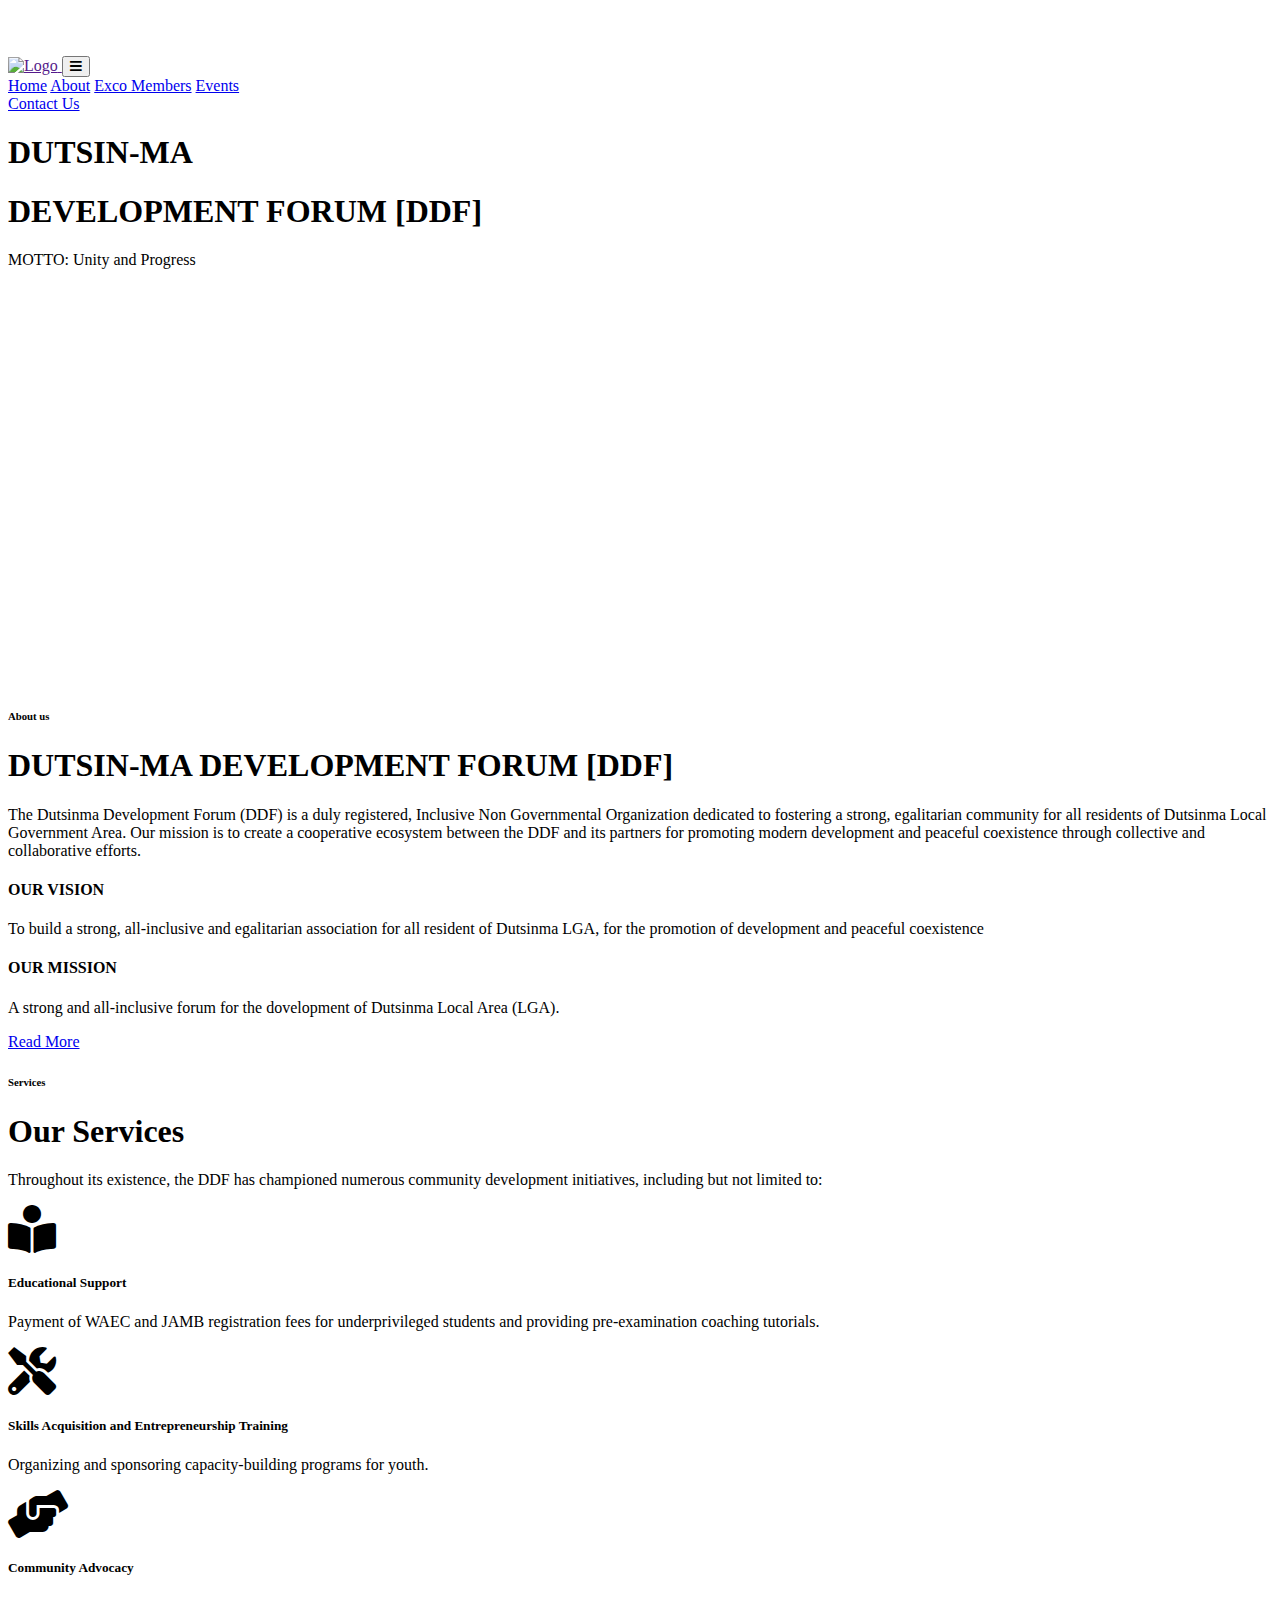
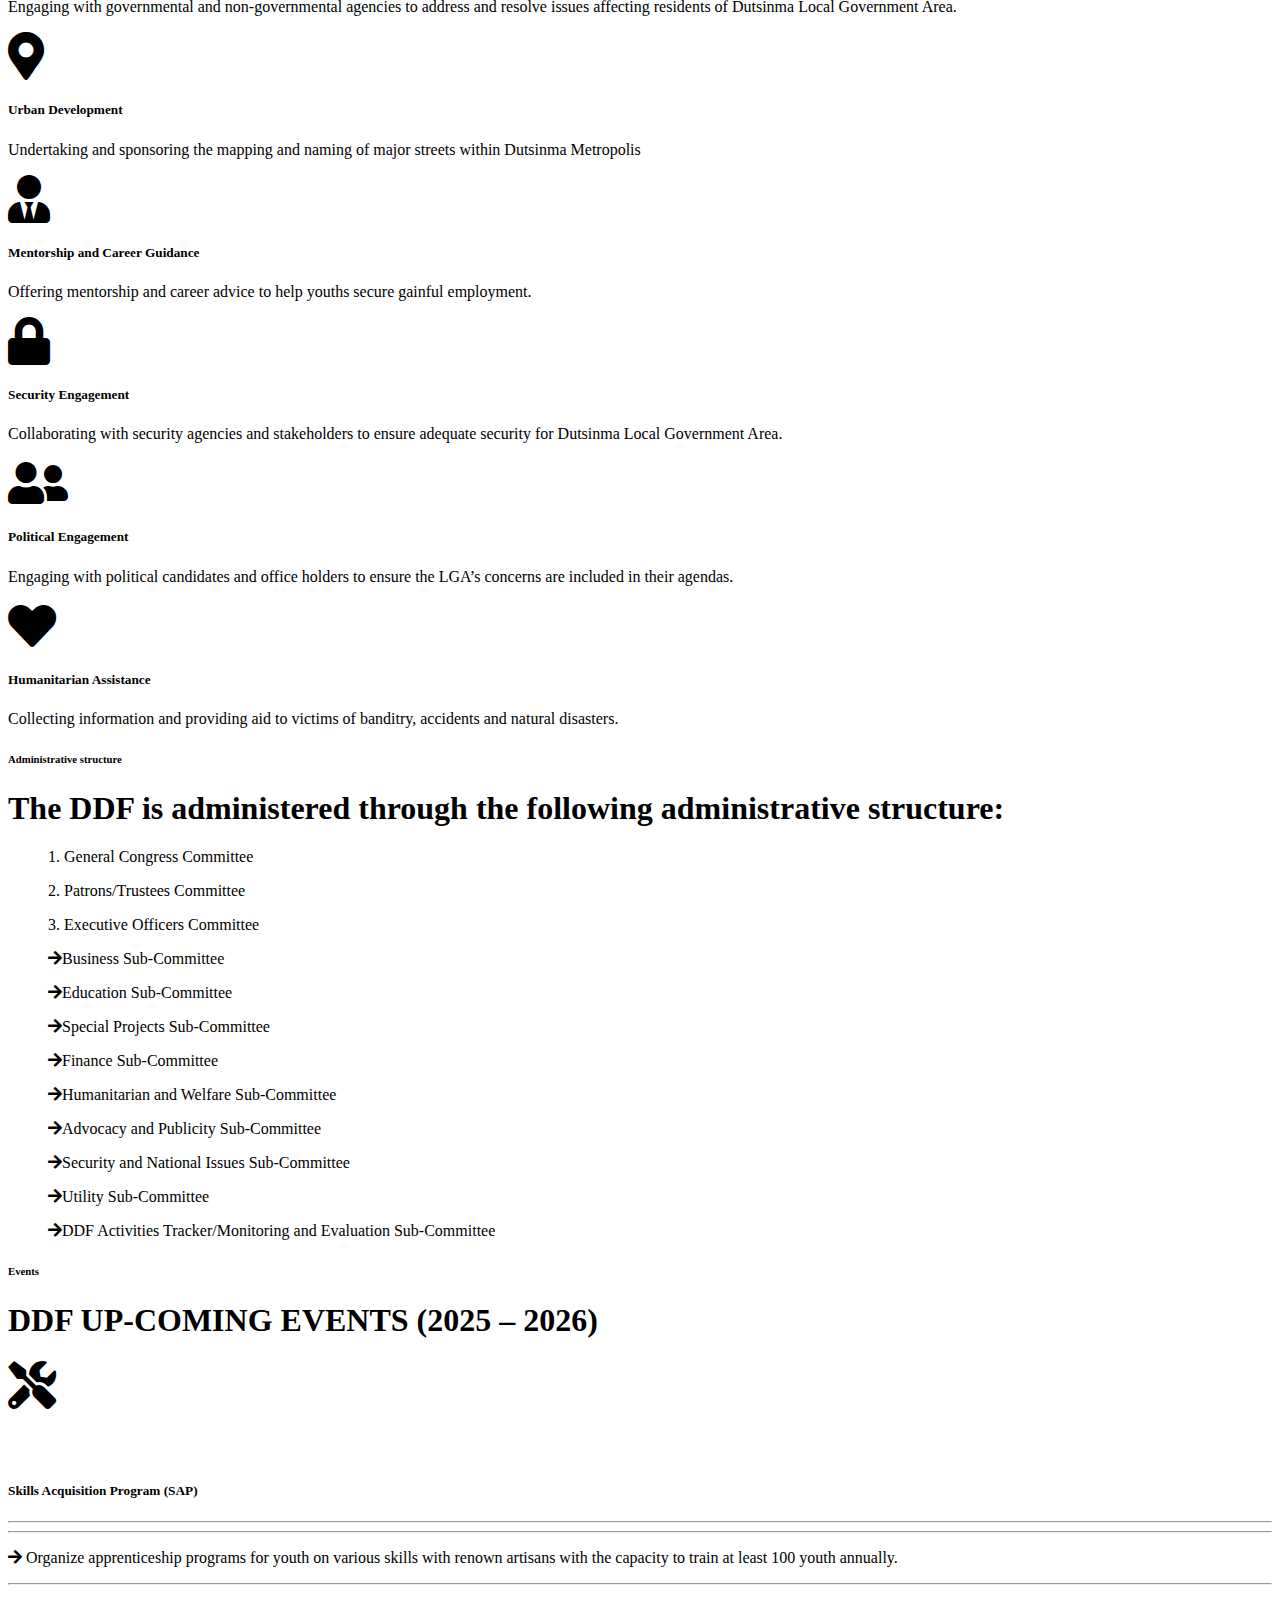
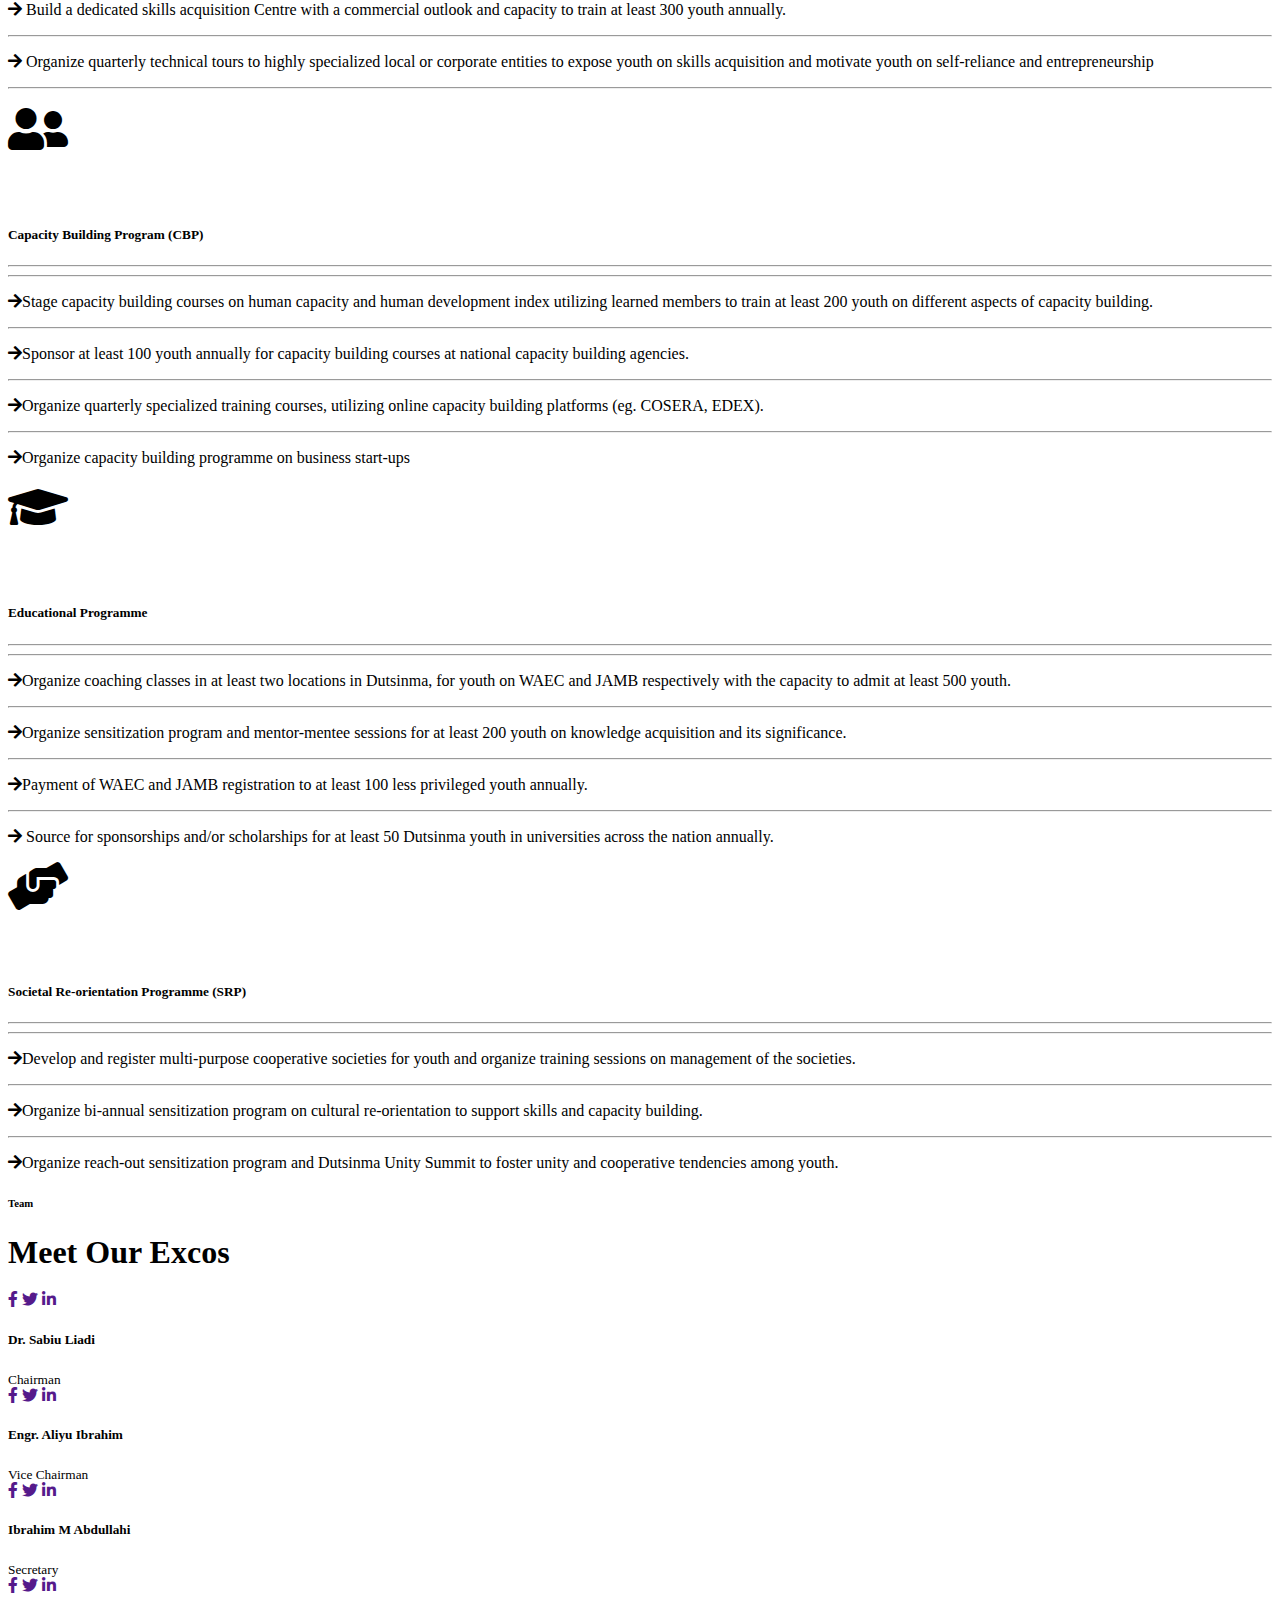
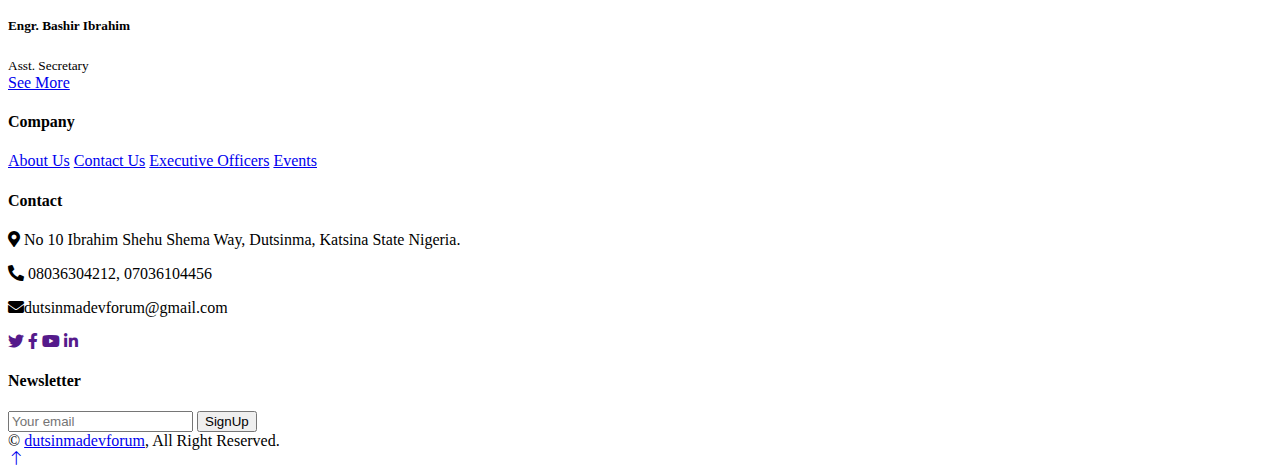
==== index.html @ dba69de9 "Add files via upload" ====
<!DOCTYPE html>
<html lang="en">

<head>
    <meta charset="utf-8">
    <title>DDF</title>
    <meta content="width=device-width, initial-scale=1.0" name="viewport">
    <meta content="" name="keywords">
    <meta content="" name="description">

    <!-- Favicon -->
    <link href="img/favicon.ico" rel="icon">

    <!-- Google Web Fonts -->
    <link rel="preconnect" href="https://fonts.googleapis.com">
    <link rel="preconnect" href="https://fonts.gstatic.com" crossorigin>
    <link href="https://fonts.googleapis.com/css2?family=Heebo:wght@400;500;600&family=Nunito:wght@600;700;800&display=swap" rel="stylesheet">

    <!-- Icon Font Stylesheet -->
    <link href="https://cdnjs.cloudflare.com/ajax/libs/font-awesome/5.10.0/css/all.min.css" rel="stylesheet">
    <link href="https://cdn.jsdelivr.net/npm/bootstrap-icons@1.4.1/font/bootstrap-icons.css" rel="stylesheet">

    <!-- Libraries Stylesheet -->
    <link href="lib/animate/animate.min.css" rel="stylesheet">
    <link href="lib/owlcarousel/assets/owl.carousel.min.css" rel="stylesheet">
    <link href="lib/tempusdominus/css/tempusdominus-bootstrap-4.min.css" rel="stylesheet" />

    <!-- Customized Bootstrap Stylesheet -->
    <link href="css/bootstrap.min.css" rel="stylesheet">

    <!-- Template Stylesheet -->
    <link href="css/style.css" rel="stylesheet">
</head>

<body>
    <!-- Spinner Start -->
    <div id="spinner" class="show bg-white position-fixed translate-middle w-100 vh-100 top-50 start-50 d-flex align-items-center justify-content-center">
        <div class="spinner-border text-primary" style="width: 3rem; height: 3rem;" role="status">
            <span class="sr-only">Loading...</span>
        </div>
    </div>
    <!-- Spinner End -->


    <!-- Navbar & Hero Start -->
    <div class="container-fluid position-relative p-0">
        <nav class="navbar navbar-expand-lg navbar-light px-4 px-lg-5 py-3 py-lg-0">
            <a href="" class="navbar-brand p-0">
                <!-- <h1 class="text-primary m-0"><i class="fa fa-map-marker-alt me-3"></i>Tourist</h1> -->
                <img src="img/ddf-logo-4--.jpg" alt="Logo"> 
            </a>
            <button class="navbar-toggler" type="button" data-bs-toggle="collapse" data-bs-target="#navbarCollapse">
                <span class="fa fa-bars"></span>
            </button>
            <div class="collapse navbar-collapse" id="navbarCollapse">
                <div class="navbar-nav ms-auto py-0">
                    <a href="index.html" class="nav-item nav-link active">Home</a>
                    <a href="about.html" class="nav-item nav-link">About</a>
                    <a href="exco.html" class="nav-item nav-link">Exco Members</a>
                    <a href="events.html" class="nav-item nav-link">Events</a>
                    <div class="nav-item dropdown">
                    </div>
                    <a href="contact.html" class="nav-item nav-link">Contact Us</a>
                </div>
                <!-- <a href="" class="btn btn-primary rounded-pill py-2 px-4">Register</a> -->
            </div>
        </nav>

        <div class="container-fluid bg-primary py-5 mb-5 hero-header">
            <div class="container py-5">
                <div class="row justify-content-center py-5">
                    <div class="pt-lg-5 mt-lg-5 text-center">
                        <h1 class="display-3 text-white mb-3 animated slideInDown"><span class="text-dtm"> DUTSIN-MA</span></h1>
                        <h1 class="display-3 text-white mb-3 animated slideInDown">DEVELOPMENT FORUM [DDF]</h1>
                        <p class="fs-4 text-white mb-4 animated slideInDown">MOTTO: Unity and Progress</p>
                        <div class="position-relative w-75 mx-auto animated slideInDown">
                            <!-- <button type="button" class="btn btn-primary rounded-pill py-2 px-4 position-absolute top-0 end-0 me-2" style="margin-top: 7px;">Search</button> -->
                        </div>
                    </div>
                </div>
            </div>
        </div>
    </div>
    <!-- Navbar & Hero End -->


    <!-- About Start -->
    <div class="container-xxl py-5">
        <div class="container">
            <div class="row g-5">
                <div class="col-lg-6 wow fadeInUp" data-wow-delay="0.1s" style="min-height: 400px;">
                    <div class="position-relative h-100">
                        <img class="img-fluid position-absolute w-100 h-100" src="img/bg-3.png" alt="" style="object-fit: cover;">
                    </div>
                </div>
                <div class="col-lg-6 wow fadeInUp" data-wow-delay="0.3s">
                    <h6 class="section-title bg-white text-start text-primary pe-3">About us</h6>
                    <h1 class="mb-4">DUTSIN-MA DEVELOPMENT FORUM<span class="text-primary"> [DDF]</span></h1>
                    <p class="mb-4">The Dutsinma Development Forum (DDF) is a duly registered, Inclusive Non
                        Governmental Organization dedicated to fostering a strong, egalitarian community for all 
                        residents of Dutsinma Local Government Area. Our mission is to create a cooperative 
                        ecosystem between the DDF and its partners for promoting modern development and 
                        peaceful coexistence through collective and collaborative efforts.</p>
                    <!-- <p class="mb-4">Tempor erat elitr rebum at clita. Diam dolor diam ipsum sit. Aliqu diam amet diam et eos. Clita erat ipsum et lorem et sit, sed stet lorem sit clita duo justo magna dolore erat amet</p> -->
                    <h4><span class="text-primary"> OUR VISION</span></h4>
                    <p class="mb-4">To build a strong, all-inclusive and egalitarian association for all resident of Dutsinma LGA, for the promotion of development and peaceful coexistence</p>
                    <h4><span class="text-primary"> OUR MISSION</span></h4>
                    <p class="mb-4">A strong and all-inclusive forum for the dovelopment of Dutsinma Local Area (LGA).</p>
                    <a class="btn btn-primary py-3 px-5 mt-2" href="about.html">Read More</a>
                </div>
            </div>
        </div>
    </div>
    <!-- About End -->


    <!-- Service Start -->
<div class="container-xxl py-5">
    <div class="container">
        <div class="text-center wow fadeInUp" data-wow-delay="0.1s">
            <h6 class="section-title bg-white text-center text-primary px-3">Services</h6>
            <h1 class="mb-5">Our Services</h1>
            <p class="mb-7">Throughout its existence, the DDF has championed numerous community development 
                initiatives, including but not limited to:</p>
        </div>
        <div class="row g-4">
            <div class="col-lg-3 col-sm-6 wow fadeInUp" data-wow-delay="0.1s">
                <div class="service-item rounded pt-3">
                    <div class="p-4">
                        <i class="fa fa-3x fa-book-reader text-primary mb-4"></i>
                        <h5> Educational Support</h5>
                        <p>Payment of WAEC and JAMB registration fees for 
                            underprivileged students and providing pre-examination coaching tutorials.</p>
                    </div>
                </div>
            </div>
            <div class="col-lg-3 col-sm-6 wow fadeInUp" data-wow-delay="0.3s">
                <div class="service-item rounded pt-3">
                    <div class="p-4">
                        <i class="fa fa-3x fa fa-tools text-primary mb-4"></i>
                        <h5>Skills Acquisition and Entrepreneurship Training</h5>
                        <p>Organizing and sponsoring 
                            capacity-building programs for youth. </p>
                    </div>
                </div>
            </div>
            <div class="col-lg-3 col-sm-6 wow fadeInUp" data-wow-delay="0.5s">
                <div class="service-item rounded pt-3">
                    <div class="p-4">
                        <i class="fa fa-3x fa fa-hands-helping text-primary mb-4"></i>
                        <h5>Community Advocacy</h5>
                        <p>Engaging with governmental and non-governmental agencies 
                            to address and resolve issues affecting residents of Dutsinma Local Government 
                            Area. </p>
                    </div>
                </div>
            </div>
            <div class="col-lg-3 col-sm-6 wow fadeInUp" data-wow-delay="0.7s">
                <div class="service-item rounded pt-3">
                    <div class="p-4">
                        <i class="fa fa-3x fa fa-map-marker-alt text-primary mb-4"></i>
                        <h5>Urban Development</h5>
                        <p> Undertaking and sponsoring the mapping and naming of major 
                            streets within Dutsinma Metropolis </p>
                    </div>
                </div>
            </div>
            <div class="col-lg-3 col-sm-6 wow fadeInUp" data-wow-delay="0.1s">
                <div class="service-item rounded pt-3">
                    <div class="p-4">
                        <i class="fa fa-3x fa fa-user-tie text-primary mb-4"></i>
                        <h5>Mentorship and Career Guidance</h5>
                        <p> Offering mentorship and career advice to help 
                            youths secure gainful employment. </p>
                    </div>
                </div>
            </div>
            <div class="col-lg-3 col-sm-6 wow fadeInUp" data-wow-delay="0.3s">
                <div class="service-item rounded pt-3">
                    <div class="p-4">
                        <i class="fa fa-3x ffa fa-lock text-primary mb-4"></i>
                        <h5>Security Engagement</h5>
                        <p> Collaborating with security agencies and stakeholders to 
                            ensure adequate security for Dutsinma Local Government Area.</p>
                    </div>
                </div>
            </div>
            <div class="col-lg-3 col-sm-6 wow fadeInUp" data-wow-delay="0.5s">
                <div class="service-item rounded pt-3">
                    <div class="p-4">
                        <i class="fa fa-3x fa fa-user-friends text-primary mb-4"></i>
                        <h5>Political Engagement</h5>
                        <p>Engaging with political candidates and office holders to 
                            ensure the LGA’s concerns are included in their agendas.</p>
                    </div>
                </div>
            </div>
            <div class="col-lg-3 col-sm-6 wow fadeInUp" data-wow-delay="0.7s">
                <div class="service-item rounded pt-3">
                    <div class="p-4">
                        <i class="fa fa-3x fa fa-heart text-primary mb-4"></i>
                        <h5>Humanitarian Assistance</h5>
                        <p> Collecting information and providing aid to victims of 
                            banditry, accidents and natural disasters.</p>
                    </div>
                </div>
            </div>
        </div>
    </div>
</div>
<!-- Service End -->

 <!-- administrative structure -->
 <div class="container-xxl py-5 wow fadeInUp" data-wow-delay="0.1s">
    <div class="container">
        <div class="booking p-5">
            <div class="row g-5 align-items-center">
                <div class="col- text-white">
                    <h6 class="text-white text-uppercase">Administrative structure</h6>
                    <h1 class="text-white mb-4">The DDF is administered through the following administrative structure: </h1>
                    <div class="row gy-2 gx-4 mb-4">
                    <ol>
                    <div class="col-sm-6">
                        <p class="mb-0">1. General Congress Committee </p>
                    </div>
                    <div class="col-sm-6">
                        <p class="mb-0">2. Patrons/Trustees Committee </p>
                    </div>
                    <div class="feature">
                        <p class="main-heading mb-0">
                            3. Executive Officers Committee
                        </p>
                        <div class="subheadings">
                            <p class="mb-0"><i class="fa fa-arrow-right text-primary me-2"></i>Business Sub-Committee</p>
                            <p class="mb-0"><i class="fa fa-arrow-right text-primary me-2"></i>Education Sub-Committee</p>
                            <p class="mb-0"><i class="fa fa-arrow-right text-primary me-2"></i>Special Projects Sub-Committee</p>
                            <p class="mb-0"><i class="fa fa-arrow-right text-primary me-2"></i>Finance Sub-Committee</p>
                            <p class="mb-0"><i class="fa fa-arrow-right text-primary me-2"></i>Humanitarian and Welfare Sub-Committee</p>
                            <p class="mb-0"><i class="fa fa-arrow-right text-primary me-2"></i>Advocacy and Publicity Sub-Committee</p>
                            <p class="mb-0"><i class="fa fa-arrow-right text-primary me-2"></i>Security and National Issues Sub-Committee </p>
                            <p class="mb-0"><i class="fa fa-arrow-right text-primary me-2"></i>Utility Sub-Committee</p>
                            <p class="mb-0"><i class="fa fa-arrow-right text-primary me-2"></i>DDF Activities Tracker/Monitoring and Evaluation Sub-Committee </p>
                        </div>
                    </div>
                </div>
                </div> 
                </div>
                </ol>
            </div>
        </div>
    </div>
</div> 
<!--  administrative structure -->
 
<!-- Process Start -->
<div class="container-xxl py-5">
    <div class="container">
        <div class="text-center pb-4 wow fadeInUp" data-wow-delay="0.1s">
            <h6 class="section-title bg-white text-center text-primary px-3">Events</h6>
            <h1 class="mb-5">DDF UP-COMING EVENTS (2025 – 2026)</h1>
        </div>
        <div class="row gy-5 gx-4 justify-content-center">
            <div class="col-lg-4 col-sm-6 text-center pt-4 wow fadeInUp" data-wow-delay="0.1s">
                <div class="position-relative border border-primary pt-5 pb-4 px-4">
                    <div class="d-inline-flex align-items-center justify-content-center bg-primary rounded-circle position-absolute top-0 start-50 translate-middle shadow" style="width: 100px; height: 100px;">
                        <i class="fa fa-tools fa-3x text-white"></i>
                    </div>
                    <h5 class="mt-4">Skills Acquisition Program (SAP)</h5>
                    <hr class="w-25 mx-auto bg-primary mb-1">
                    <hr class="w-50 mx-auto bg-primary mt-0">
                    <p class="mb-0" justify-content-center ><i class="fa fa-arrow-right text-primary me-2"></i> Organize apprenticeship programs for youth on various skills with renown artisans 
                        with the capacity to train at least 100 youth annually. </p>
                        <hr class="w-50 mx-auto bg-primary mt-0">
                    <p class="mb-0"><i class="fa fa-arrow-right text-primary me-2"></i> Build a dedicated skills acquisition Centre with a commercial outlook and capacity 
                        to train at least 300 youth annually. </p>
                        <hr class="w-50 mx-auto bg-primary mt-0">
                    <p class="mb-0"><i class="fa fa-arrow-right text-primary me-2"></i> Organize quarterly technical tours to highly specialized local or corporate entities 
                        to expose youth on skills acquisition and motivate youth on self-reliance and 
                        entrepreneurship </p>
                        <hr class="w-50 mx-auto bg-primary mt-0">
                    <p class="mb-0"><i class="text-primary me-2"></i></p>
                </div>
            </div>
            <div class="col-lg-4 col-sm-6 text-center pt-4 wow fadeInUp" data-wow-delay="0.1s">
                <div class="position-relative border border-primary pt-5 pb-4 px-4">
                    <div class="d-inline-flex align-items-center justify-content-center bg-primary rounded-circle position-absolute top-0 start-50 translate-middle shadow" style="width: 100px; height: 100px;">
                        <i class="fa fa-user-friends fa-3x text-white"></i>
                    </div>
                    <h5 class="mt-4">Capacity Building Program (CBP)</h5>
                    <hr class="w-25 mx-auto bg-primary mb-1">
                    <hr class="w-50 mx-auto bg-primary mt-0">
                    <p class="mb-0" justify-content-center ><i class="fa fa-arrow-right text-primary me-2"></i>Stage capacity building courses on human capacity and human development index 
                        utilizing learned members to train at least 200 youth on different aspects of 
                        capacity building. </p>
                        <hr class="w-50 mx-auto bg-primary mt-0">
                    <p class="mb-0"><i class="fa fa-arrow-right text-primary me-2"></i>Sponsor at least 100 youth annually for capacity building courses at national 
                        capacity building agencies.</p>
                        <hr class="w-50 mx-auto bg-primary mt-0">
                    <p class="mb-0"><i class="fa fa-arrow-right text-primary me-2"></i>Organize quarterly specialized training courses, utilizing online capacity building 
                        platforms (eg. COSERA, EDEX).</p>
                        <hr class="w-50 mx-auto bg-primary mt-0">
                    <p class="mb-0"><i class="fa fa-arrow-right text-primary me-2"></i>Organize capacity building programme on business start-ups  </p>
                </div>
            </div>
            <div class="col-lg-4 col-sm-6 text-center pt-4 wow fadeInUp" data-wow-delay="0.3s">
                <div class="position-relative border border-primary pt-5 pb-4 px-4">
                    <div class="d-inline-flex align-items-center justify-content-center bg-primary rounded-circle position-absolute top-0 start-50 translate-middle shadow" style="width: 100px; height: 100px;">
                        <i class="fa fa-graduation-cap fa-3x text-white"></i>
                    </div>
                    <h5 class="mt-4">Educational Programme</h5>
                    <hr class="w-25 mx-auto bg-primary mb-1">
                    <hr class="w-50 mx-auto bg-primary mt-0">
                    <p class="mb-0" justify-content-center ><i class="fa fa-arrow-right text-primary me-2"></i>Organize coaching classes in at least two locations in Dutsinma, for youth on WAEC 
                        and JAMB respectively with the capacity to admit at least 500 youth. </p>
                        <hr class="w-50 mx-auto bg-primary mt-0">
                    <p class="mb-0"><i class="fa fa-arrow-right text-primary me-2"></i>Organize sensitization program and mentor-mentee sessions for at least 200 youth 
                        on knowledge acquisition and its significance.</p>
                        <hr class="w-50 mx-auto bg-primary mt-0">
                    <p class="mb-0"><i class="fa fa-arrow-right text-primary me-2"></i>Payment of WAEC and JAMB registration to at least 100 less privileged youth 
                        annually.</p>
                        <hr class="w-50 mx-auto bg-primary mt-0">
                    <p class="mb-0"><i class="fa fa-arrow-right text-primary me-2"></i> Source for sponsorships and/or scholarships for at least 50 Dutsinma youth in 
                        universities across the nation annually. </p>
                </div>
            </div>
            <div class="col-lg-4 col-sm-6 text-center pt-4 wow fadeInUp" data-wow-delay="0.5s">
                <div class="position-relative border border-primary pt-5 pb-4 px-4">
                    <div class="d-inline-flex align-items-center justify-content-center bg-primary rounded-circle position-absolute top-0 start-50 translate-middle shadow" style="width: 100px; height: 100px;">
                        <i class="fa fa-hands-helping fa-3x text-white"></i>
                    </div>
                    <h5 class="mt-4">Societal Re-orientation Programme (SRP)</h5>
                    <hr class="w-25 mx-auto bg-primary mb-1">
                    <hr class="w-50 mx-auto bg-primary mt-0">
                    <p class="mb-0" justify-content-center ><i class="fa fa-arrow-right text-primary me-2"></i>Develop and register multi-purpose cooperative societies for youth and organize 
                        training sessions on management of the societies. </p>
                        <hr class="w-50 mx-auto bg-primary mt-0">
                    <p class="mb-0"><i class="fa fa-arrow-right text-primary me-2"></i>Organize bi-annual sensitization program on cultural re-orientation to support 
                        skills and capacity building.</p>
                        <hr class="w-50 mx-auto bg-primary mt-0">
                    <p class="mb-0"><i class="fa fa-arrow-right text-primary me-2"></i>Organize reach-out sensitization program and Dutsinma Unity Summit to foster 
                        unity and cooperative tendencies among youth.  </p>
                </div>
            </div>
        </div>
    </div>
</div>
<!-- Process Start -->
    

    <!-- Team Start -->
    <div class="container-xxl py-5">
        <div class="container">
            <div class="text-center wow fadeInUp" data-wow-delay="0.1s">
                <h6 class="section-title bg-white text-center text-primary px-3">Team</h6>
                <h1 class="mb-5">Meet Our Excos</h1>
            </div>
            <div class="row g-4">
                <div class="col-lg-3 col-md-6 wow fadeInUp" data-wow-delay="0.1s">
                    <div class="team-item">
                        <div class="overflow-hidden">
                            <img class="img-fluid" src="img/chairman (1).png" alt="">
                        </div>
                        <div class="position-relative d-flex justify-content-center" style="margin-top: -19px;">
                            <a class="btn btn-square mx-1" href=""><i class="fab fa-facebook-f"></i></a>
                            <a class="btn btn-square mx-1" href=""><i class="fab fa-twitter"></i></a>
                            <a class="btn btn-square mx-1" href=""><i class="fab fa-linkedin-in"></i></a>
                        </div>
                        <div class="text-center p-4">
                            <h5 class="mb-0">Dr. Sabiu Liadi</h5>
                            <small>Chairman</small>
                        </div>
                    </div>
                </div>
                <div class="col-lg-3 col-md-6 wow fadeInUp" data-wow-delay="0.3s">
                    <div class="team-item">
                        <div class="overflow-hidden">
                            <img class="img-fluid" src="img/vice-chairman.png" alt="">
                        </div>
                        <div class="position-relative d-flex justify-content-center" style="margin-top: -19px;">
                            <a class="btn btn-square mx-1" href=""><i class="fab fa-facebook-f"></i></a>
                            <a class="btn btn-square mx-1" href=""><i class="fab fa-twitter"></i></a>
                            <a class="btn btn-square mx-1" href=""><i class="fab fa-linkedin-in"></i></a>
                        </div>
                        <div class="text-center p-4">
                            <h5 class="mb-0">Engr. Aliyu Ibrahim</h5>
                            <small>Vice Chairman</small>
                        </div>
                    </div>
                </div>
                <div class="col-lg-3 col-md-6 wow fadeInUp" data-wow-delay="0.5s">
                    <div class="team-item">
                        <div class="overflow-hidden">
                            <img class="img-fluid" src="img/sectaryy.png" alt="">
                        </div>
                        <div class="position-relative d-flex justify-content-center" style="margin-top: -19px;">
                            <a class="btn btn-square mx-1" href=""><i class="fab fa-facebook-f"></i></a>
                            <a class="btn btn-square mx-1" href=""><i class="fab fa-twitter"></i></a>
                            <a class="btn btn-square mx-1" href=""><i class="fab fa-linkedin-in"></i></a>
                        </div>
                        <div class="text-center p-4">
                            <h5 class="mb-0">Ibrahim M Abdullahi</h5>
                            <small>Secretary</small>
                        </div>
                    </div>
                </div>
                <div class="col-lg-3 col-md-6 wow fadeInUp" data-wow-delay="0.7s">
                    <div class="team-item">
                        <div class="overflow-hidden">
                            <img class="img-fluid" src="img/a-sectary.png" alt="">
                        </div>
                        <div class="position-relative d-flex justify-content-center" style="margin-top: -19px;">
                            <a class="btn btn-square mx-1" href=""><i class="fab fa-facebook-f"></i></a>
                            <a class="btn btn-square mx-1" href=""><i class="fab fa-twitter"></i></a>
                            <a class="btn btn-square mx-1" href=""><i class="fab fa-linkedin-in"></i></a>
                        </div>
                        <div class="text-center p-4">
                            <h5 class="mb-0">Engr. Bashir Ibrahim</h5>
                            <small>Asst. Secretary</small>
                        </div>
                    </div>
                </div>
            </div>
        </div>
    </div>
    <div class="center-button">
        <a class="btn btn-primary py-3 px-5 mt-2" href="exco.html">See More</a>
    </div>
    </div>      
    </div>
    <!-- Team End -->

    

    <!-- Footer Start -->
    <div class="container-fluid bg-dark text-light footer pt-5 mt-5 wow fadeIn" data-wow-delay="0.1s">
        <div class="container py-5">
            <div class="row g-5">
                <div class="col-lg-3 col-md-6">
                    <h4 class="text-white mb-3">Company</h4>
                    <a class="btn btn-link" href="about.html">About Us</a>
                    <a class="btn btn-link" href="contact.html">Contact Us</a>
                    <a class="btn btn-link" href="exco.html">Executive Officers</a>
                    <a class="btn btn-link" href="events.html">Events</a>
                    <!-- <a class="btn btn-link" href="contact.html">Contact</a> -->
                </div>
                <div class="col-lg-3 col-md-6">
                    <h4 class="text-white mb-3">Contact</h4>
                    <p class="mb-2"><i class="fa fa-map-marker-alt me-3"></i> No 10 Ibrahim Shehu Shema Way, Dutsinma, Katsina State Nigeria.</p>
                    <p class="mb-2"><i class="fa fa-phone-alt me-3"></i> 08036304212, 07036104456</p>
                    <p class="mb-2"><i class="fa fa-envelope me-3"></i>dutsinmadevforum@gmail.com</p>
                    <div class="d-flex pt-2">
                        <a class="btn btn-outline-light btn-social" href=""><i class="fab fa-twitter"></i></a>
                        <a class="btn btn-outline-light btn-social" href=""><i class="fab fa-facebook-f"></i></a>
                        <a class="btn btn-outline-light btn-social" href=""><i class="fab fa-youtube"></i></a>
                        <a class="btn btn-outline-light btn-social" href=""><i class="fab fa-linkedin-in"></i></a>
                    </div>
                </div>
                <div class="col-lg-3 col-md-6">
                    <h4 class="text-white mb-3">Newsletter</h4>
                    <!-- <p>Dolor amet sit justo amet elitr clita ipsum elitr est.</p> -->
                    <div class="position-relative mx-auto" style="max-width: 400px;">
                        <input class="form-control border-primary w-100 py-3 ps-4 pe-5" type="text" placeholder="Your email">
                        <button type="button" class="btn btn-primary py-2 position-absolute top-0 end-0 mt-2 me-2">SignUp</button>
                    </div>
                </div> 
            </div>
        </div>
        <div class="container">
            <div class="copyright">
                <div class="row">
                   <div class="col-md-6 text-center text-md-start mb-3 mb-md-0">
                        &copy; <a class="border-bottom" href="#">dutsinmadevforum</a>, All Right Reserved.

                        <!-- /*** This template is free as long as you keep the footer author’s credit link/attribution link/backlink. If you'd like to use the template without the footer author’s credit link/attribution link/backlink, you can purchase the Credit Removal License from "https://htmlcodex.com/credit-removal". Thank you for your support. ***/ -->
                        <!-- Designed By <a class="border-bottom" href="https://htmlcodex.com">HTML Codex</a> -->
                    </div> 
                    <div class="col-md-6 text-center text-md-end">
                        <div class="footer-menu">
                            <!-- <a href="">Home</a>
                            <a href="">Cookies</a>
                            <a href="">Help</a>
                            <a href="">FQAs</a> -->
                        </div>
                    </div>
                </div>
            </div>
        </div>
    </div>
    <!-- Footer End -->


    <!-- Back to Top -->
    <a href="#" class="btn btn-lg btn-primary btn-lg-square back-to-top"><i class="bi bi-arrow-up"></i></a>


    <!-- JavaScript Libraries -->
    <script src="https://code.jquery.com/jquery-3.4.1.min.js"></script>
    <script src="https://cdn.jsdelivr.net/npm/bootstrap@5.0.0/dist/js/bootstrap.bundle.min.js"></script>
    <script src="lib/wow/wow.min.js"></script>
    <script src="lib/easing/easing.min.js"></script>
    <script src="lib/waypoints/waypoints.min.js"></script>
    <script src="lib/owlcarousel/owl.carousel.min.js"></script>
    <script src="lib/tempusdominus/js/moment.min.js"></script>
    <script src="lib/tempusdominus/js/moment-timezone.min.js"></script>
    <script src="lib/tempusdominus/js/tempusdominus-bootstrap-4.min.js"></script>

    <!-- Template Javascript -->
    <script src="js/main.js"></script>
</body>

</html>
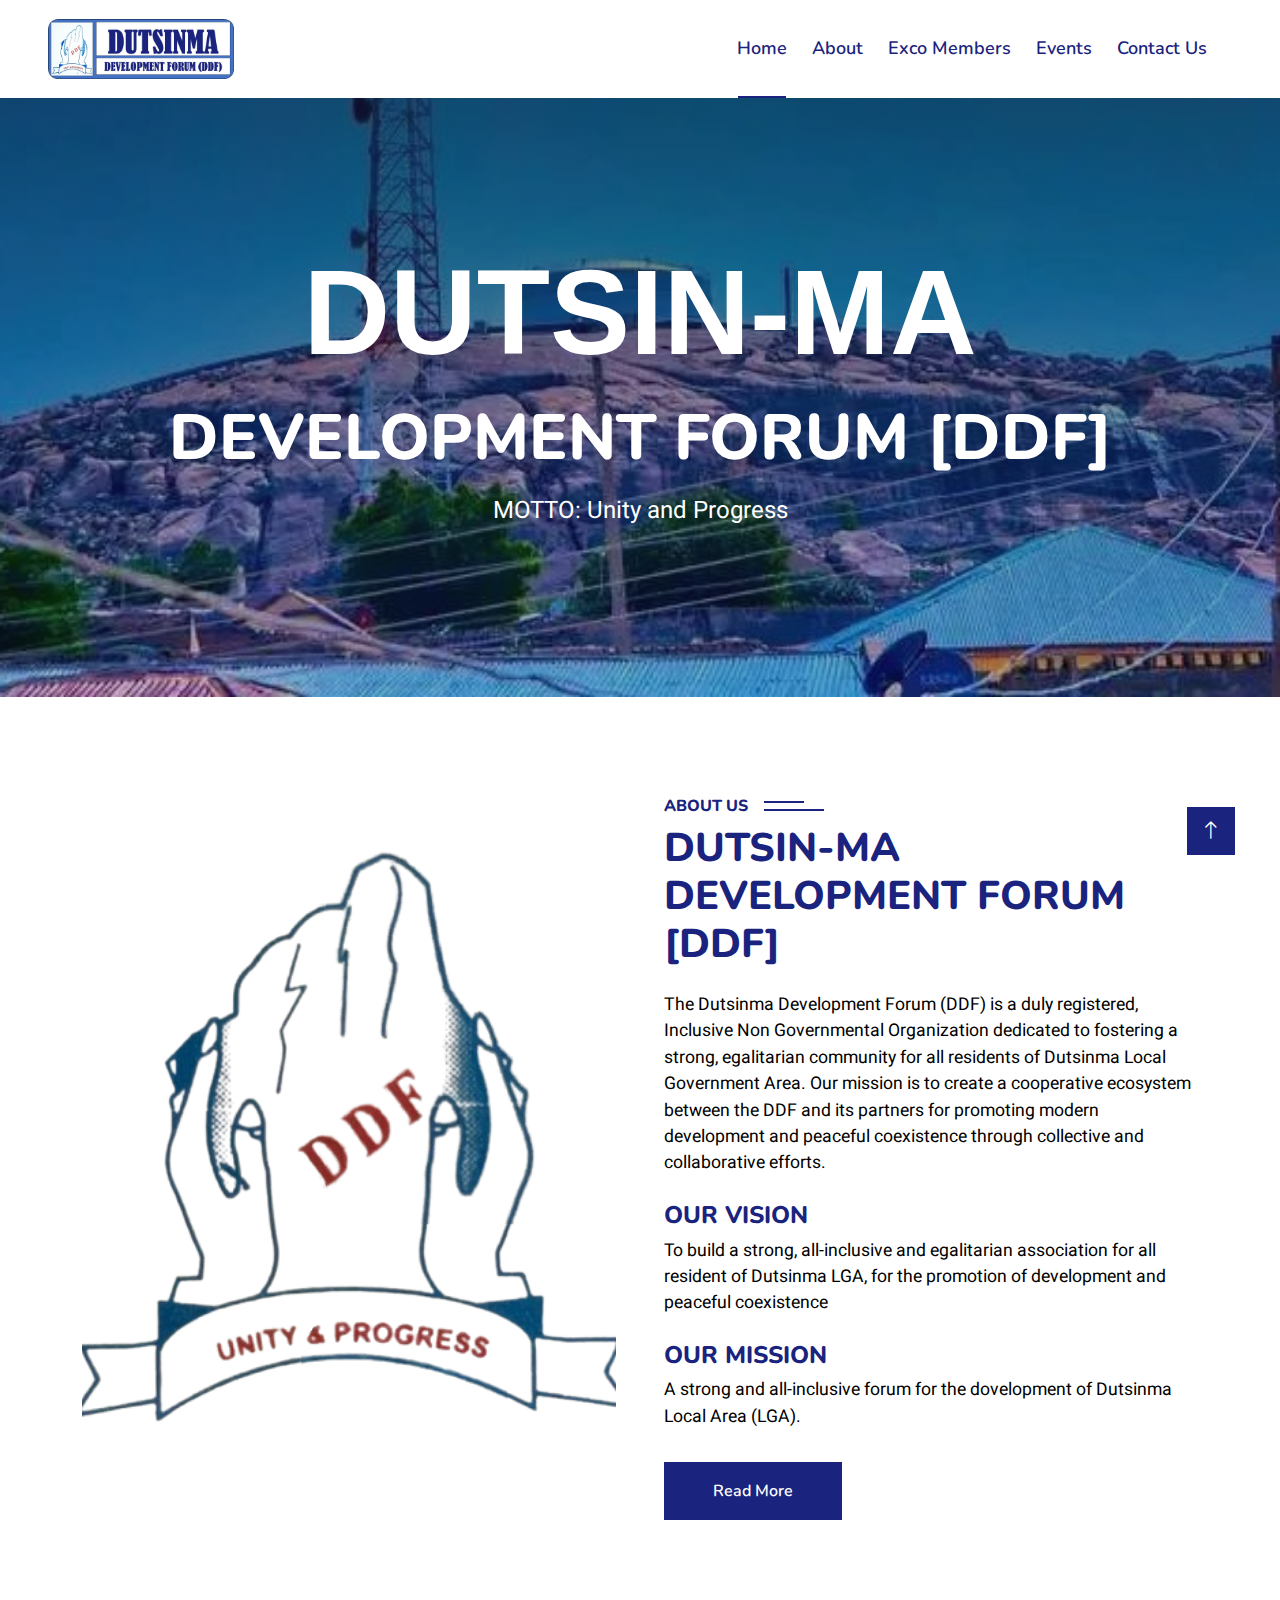
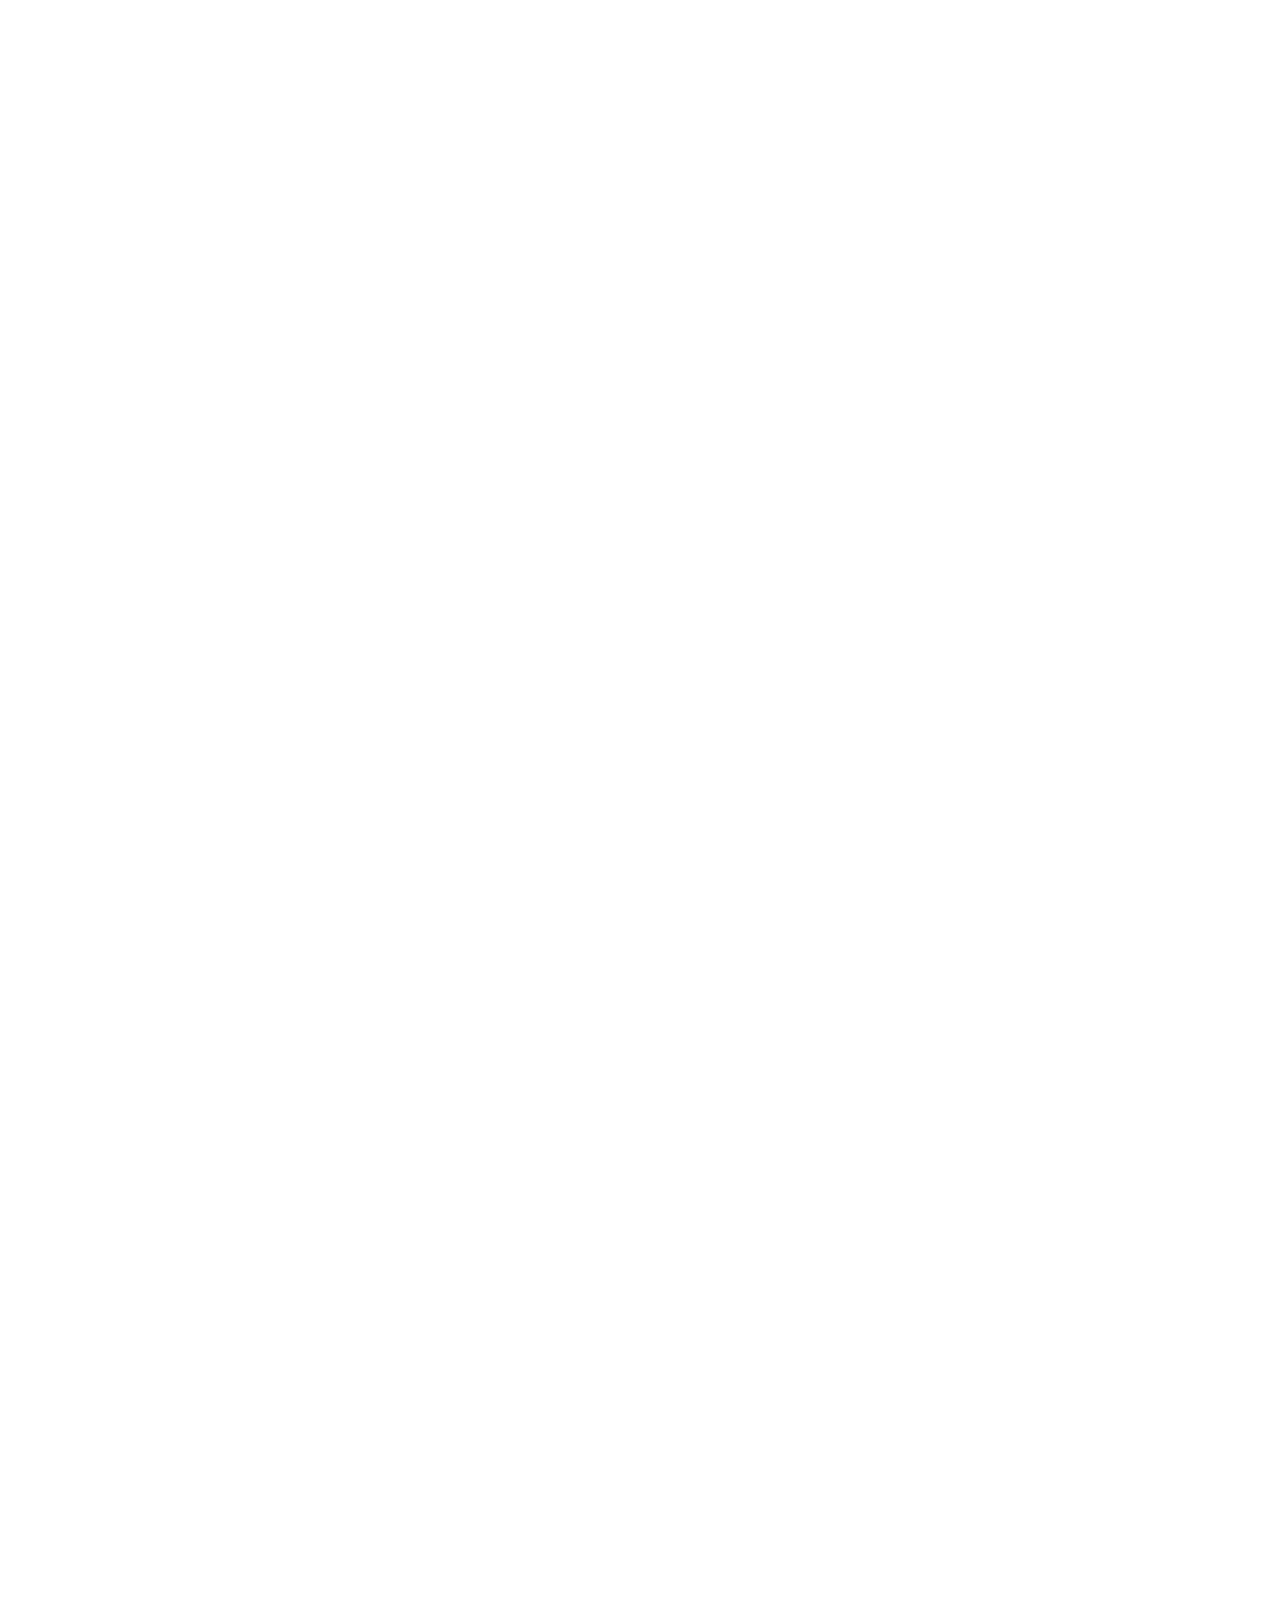
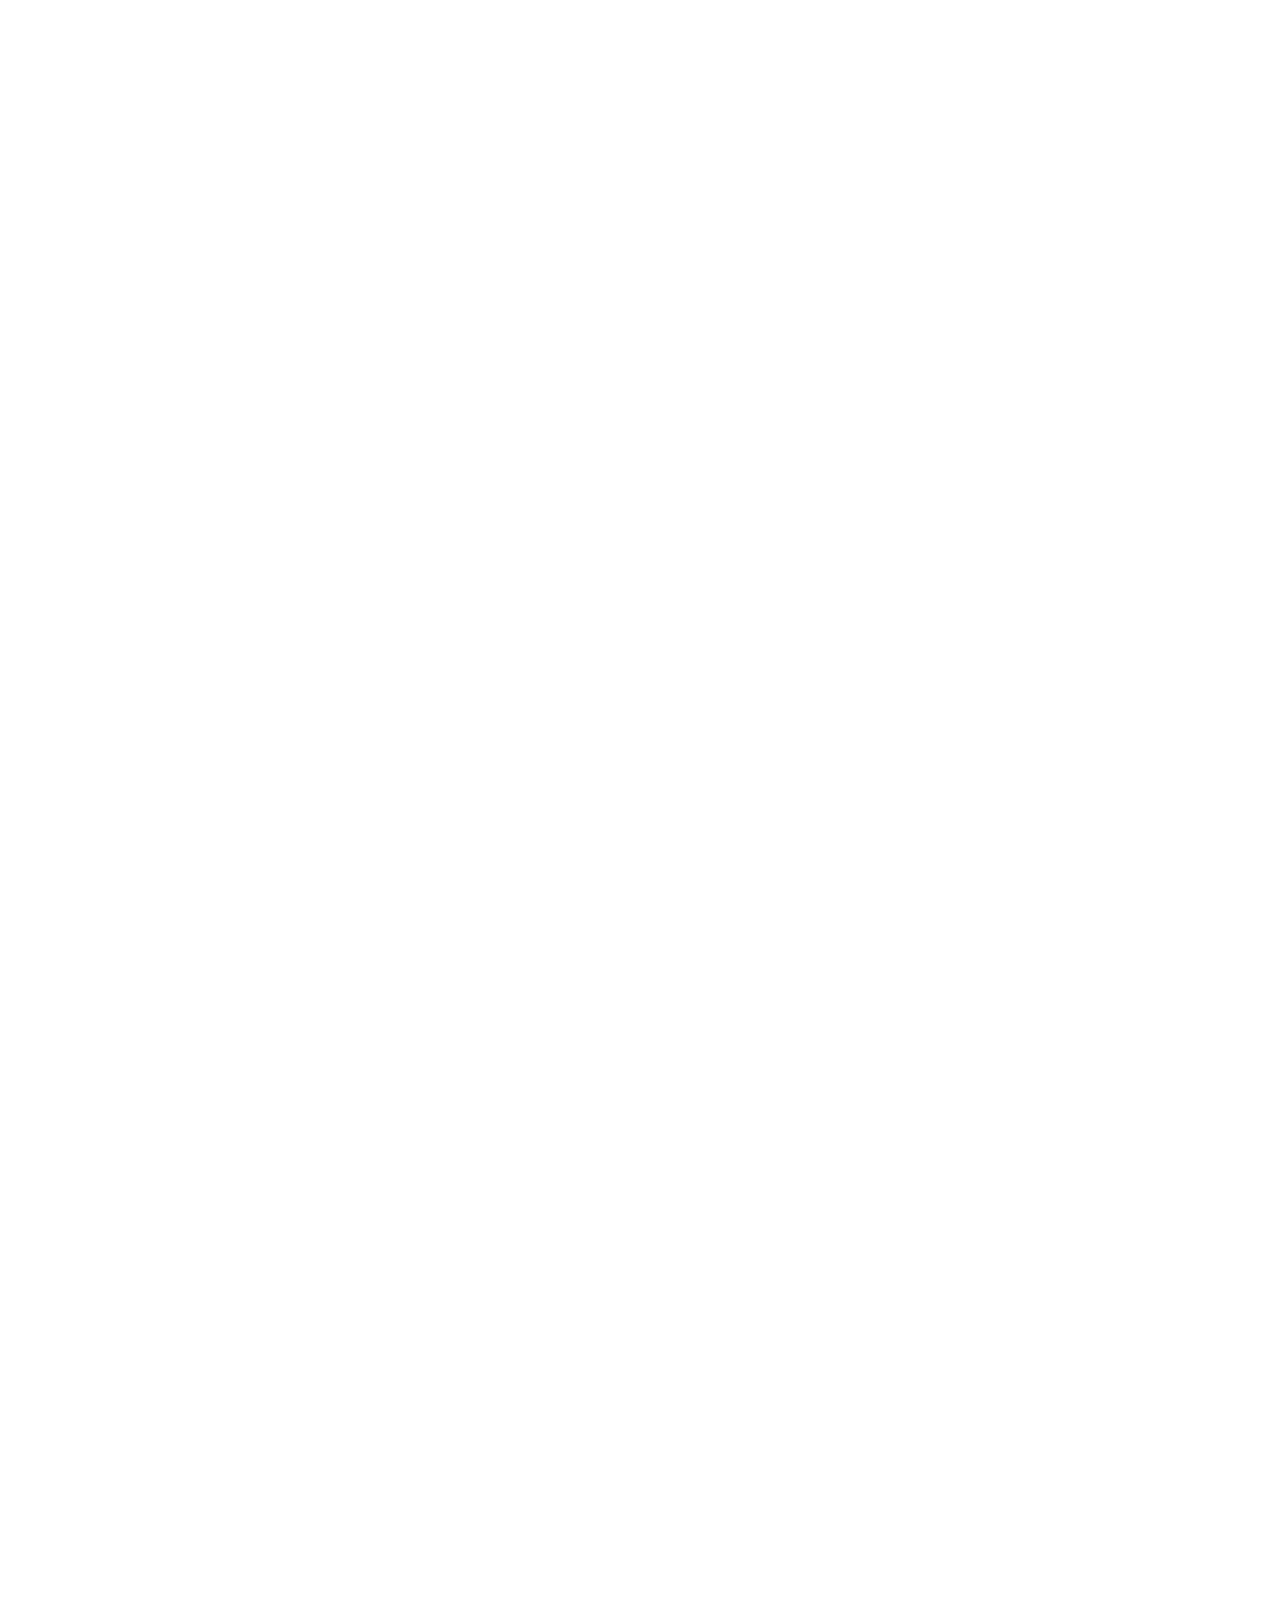
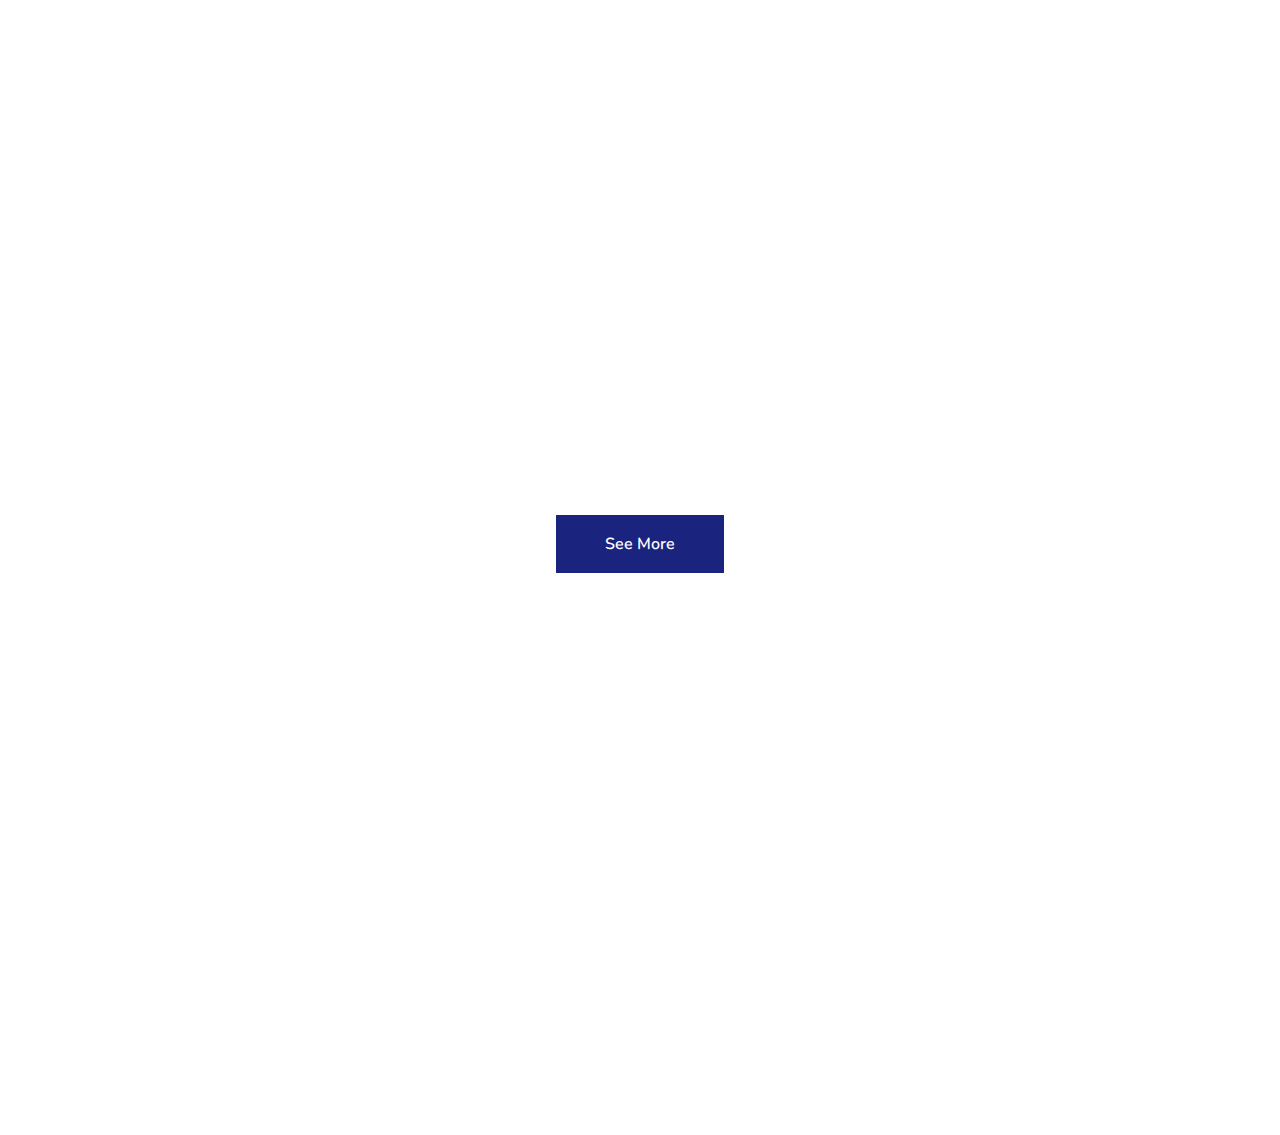
==== commit 6fc1adc2: "email to ankhor link" ====
--- a/index.html
+++ b/index.html
@@ -447,7 +447,7 @@
                     <h4 class="text-white mb-3">Contact</h4>
                     <p class="mb-2"><i class="fa fa-map-marker-alt me-3"></i> No 10 Ibrahim Shehu Shema Way, Dutsinma, Katsina State Nigeria.</p>
                     <p class="mb-2"><i class="fa fa-phone-alt me-3"></i> 08036304212, 07036104456</p>
-                    <p class="mb-2"><i class="fa fa-envelope me-3"></i>dutsinmadevforum@gmail.com</p>
+                    <p class="mb-2"><i class="fa fa-envelope me-3"></i><a href="mailto:dutsinmadevforum@gmail.com ">dutsinmadevforum@gmail.com</a></p>
                     <div class="d-flex pt-2">
                         <a class="btn btn-outline-light btn-social" href=""><i class="fab fa-twitter"></i></a>
                         <a class="btn btn-outline-light btn-social" href=""><i class="fab fa-facebook-f"></i></a>
--- a/css/style.css
+++ b/css/style.css
@@ -0,0 +1,526 @@
+/********** Template CSS **********/
+:root {
+    --primary: #1A237E ;
+    --secondary: #FE8800;
+    --light: #F5F5F5;
+    --dark: #14141F;
+}
+
+.fw-medium {
+    font-weight: 600 !important;
+}
+
+.fw-semi-bold {
+    font-weight: 700 !important;
+}
+
+.back-to-top {
+    position: fixed;
+    display: none;
+    right: 45px;
+    bottom: 45px;
+    z-index: 99;
+}
+
+
+/*** Spinner ***/
+#spinner {
+    opacity: 0;
+    visibility: hidden;
+    transition: opacity .5s ease-out, visibility 0s linear .5s;
+    z-index: 99999;
+}
+
+#spinner.show {
+    transition: opacity .5s ease-out, visibility 0s linear 0s;
+    visibility: visible;
+    opacity: 1;
+}
+
+
+/*** Button ***/
+.btn {
+    font-family: 'Nunito', sans-serif;
+    font-weight: 600;
+    transition: .5s;
+}
+
+.btn.btn-primary,
+.btn.btn-secondary {
+    color: #FFFFFF;
+}
+
+.btn-square {
+    width: 38px;
+    height: 38px;
+}
+
+.btn-sm-square {
+    width: 32px;
+    height: 32px;
+}
+
+.btn-lg-square {
+    width: 48px;
+    height: 48px;
+}
+
+.btn-square,
+.btn-sm-square,
+.btn-lg-square {
+    padding: 0;
+    display: flex;
+    align-items: center;
+    justify-content: center;
+    font-weight: normal;
+    border-radius: 0px;
+}
+
+
+/*** Navbar ***/
+.navbar-light .navbar-nav .nav-link {
+    font-family: 'Nunito', sans-serif;
+    position: relative;
+    margin-right: 25px;
+    padding: 35px 0;
+    color: #1A237E  !important;
+    font-size: 18px;
+    font-weight: 600;
+    outline: none;
+    transition: .5s;
+}
+
+.sticky-top.navbar-light .navbar-nav .nav-link {
+    padding: 20px 0;
+    color: var(--dark) !important;
+}
+
+.navbar-light .navbar-nav .nav-link:hover,
+.navbar-light .navbar-nav .nav-link.active {
+    color: var(--primary) !important;
+}
+
+.navbar-light .navbar-brand img {
+    max-height: 60px;
+    transition: .5s;
+}
+
+.sticky-top.navbar-light .navbar-brand img {
+    max-height: 45px;
+}
+
+.navbar-brand img {
+    max-width: 200px; /* Default size for larger screens */
+    height: auto;
+}
+
+@media (max-width: 1200px) {
+    .navbar-brand img {
+        max-width: 150px; /* Adjust for medium screens */
+    }
+}
+
+@media (max-width: 768px) {
+    .navbar-brand img {
+        max-width: 120px; /* Adjust for tablets */
+    }
+}
+
+@media (max-width: 576px) {
+    .navbar-brand img {
+        max-width: 100px; /* Adjust for mobile screens */
+    }
+}
+
+
+@media (max-width: 991.98px) {
+    .sticky-top.navbar-light {
+        position: relative;
+        background: #FFFFFF;
+    }
+
+    .navbar-light .navbar-collapse {
+        margin-top: 15px;
+        border-top: 1px solid #DDDDDD;
+    }
+
+    .navbar-light .navbar-nav .nav-link,
+    .sticky-top.navbar-light .navbar-nav .nav-link {
+        padding: 10px 0;
+        margin-left: 0;
+        color: var(--dark) !important;
+    }
+
+    .navbar-light .navbar-brand img {
+        max-height: 250px;
+    }
+}
+
+@media (min-width: 992px) {
+    .navbar-light {
+        position: absolute;
+        width: 100%;
+        top: 0;
+        left: 0;
+        border-bottom: 1px solid rgba(256, 256, 256, .1);
+        z-index: 999;
+        background-color: #FFFFFF;
+    }
+    
+    .sticky-top.navbar-light {
+        position: fixed;
+        background: #FFFFFF;
+    }
+
+    .navbar-light .navbar-nav .nav-link::before {
+        position: absolute;
+        content: "";
+        width: 0;
+        height: 2px;
+        bottom: -1px;
+        left: 50%;
+        background: var(--primary);
+        transition: .5s;
+    }
+
+    .navbar-light .navbar-nav .nav-link:hover::before,
+    .navbar-light .navbar-nav .nav-link.active::before {
+        width: calc(100% - 2px);
+        left: 1px;
+    }
+
+    .navbar-light .navbar-nav .nav-link.nav-contact::before {
+        display: none;
+    }
+}
+
+
+/*** Hero Header ***/
+.hero-header {
+    background: linear-gradient(rgba(20, 20, 31, .7), rgba(20, 20, 31, .2)), url(../img/background.jpg);
+    background-position: center center;
+    background-repeat: no-repeat;
+    background-size: cover;
+}
+
+.breadcrumb-item + .breadcrumb-item::before {
+    color: rgba(255, 255, 255, .5);
+}
+
+.text-dtm {
+    font-family:Arial, Helvetica, sans-serif;
+    font-size: 7.5rem;
+    color: #FFFFFF;
+}
+
+@media (max-width: 1200px) {
+    .text-dtm {
+        font-size: 6rem; /* Medium screen size */
+    }
+}
+
+@media (max-width: 992px) {
+    .text-dtm {
+        font-size: 4.5rem; /* Smaller screens, e.g., tablets */
+    }
+}
+
+@media (max-width: 768px) {
+    .text-dtm {
+        font-size: 3.5rem; /* Small screens, e.g., large phones */
+    }
+}
+
+@media (max-width: 576px) {
+    .text-dtm {
+        font-size: 2.8rem; /* Extra small screens, e.g., mobile phones */
+    }
+}
+
+/*** Section Title ***/
+.section-title {
+    position: relative;
+    display: inline-block;
+    text-transform: uppercase;
+}
+
+.section-title::before {
+    position: absolute;
+    content: "";
+    width: calc(100% + 80px);
+    height: 2px;
+    top: 4px;
+    left: -40px;
+    background: var(--primary);
+    z-index: -1;
+}
+
+.section-title::after {
+    position: absolute;
+    content: "";
+    width: calc(100% + 120px);
+    height: 2px;
+    bottom: 5px;
+    left: -60px;
+    background: var(--primary);
+    z-index: -1;
+}
+
+.section-title.text-start::before {
+    width: calc(100% + 40px);
+    left: 0;
+}
+
+.section-title.text-start::after {
+    width: calc(100% + 60px);
+    left: 0;
+}
+
+
+/*** Service ***/
+.service-item {
+    box-shadow: 0 0 45px rgba(0, 0, 0, .08);
+    transition: .5s;
+    height: 300px;
+}
+
+.service-item:hover {
+    background: var(--primary);
+}
+
+.service-item * {
+    transition: .5s;
+}
+
+.service-item:hover * {
+    color: var(--light) !important;
+}
+
+
+/*** Destination ***/
+.destination img {
+    transition: .5s;
+}
+
+.destination a:hover img {
+    transform: scale(1.1);
+}
+
+
+/*** Package ***/
+.package-item {
+    box-shadow: 0 0 45px rgba(0, 0, 0, .08);
+}
+
+.package-item img {
+    transition: .5s;
+}
+
+.package-item:hover img {
+    transform: scale(1.1);
+}
+
+
+/*** Booking ***/
+.booking {
+    background: linear-gradient(rgba(15, 23, 43, .7), rgba(15, 23, 43, .7)), url(../img/background.jpg);
+    background-position: center center;
+    background-repeat: no-repeat;
+    background-size: cover;
+}
+
+.subheadings {
+    margin-left: 20px; /* Indent subheadings */
+    font-size: 0.95em; /* Slightly smaller font */
+    color: #FFFFFF; /* Subdued color for subheadings */
+}
+
+
+/*** Team ***/
+.team-item {
+    box-shadow: 0 0 45px rgba(0, 0, 0, .08);
+    border-radius: 40px;
+}
+
+.team-item img {
+    transition: .5s;
+    height: 340px;
+    width: 340px;
+    
+}
+
+.team-item:hover img {
+    transform: scale(1.1);
+}
+
+.team-item .btn {
+    background: #FFFFFF;
+    color: var(--primary);
+    border-radius: 20px;
+    border-bottom: 1px solid var(--primary);
+}
+
+.team-item .btn:hover {
+    background: var(--primary);
+    color: #FFFFFF;
+}
+
+.center-button {
+    display: flex;
+    justify-content: center; /* centers horizontally */
+    align-items: center;     /* centers vertically */
+  }
+  
+
+
+/*** Testimonial ***/
+.testimonial-carousel::before {
+    position: absolute;
+    content: "";
+    top: 0;
+    left: 0;
+    height: 100%;
+    width: 0;
+    background: linear-gradient(to right, rgba(255, 255, 255, 1) 0%, rgba(255, 255, 255, 0) 100%);
+    z-index: 1;
+}
+
+.testimonial-carousel::after {
+    position: absolute;
+    content: "";
+    top: 0;
+    right: 0;
+    height: 100%;
+    width: 0;
+    background: linear-gradient(to left, rgba(255, 255, 255, 1) 0%, rgba(255, 255, 255, 0) 100%);
+    z-index: 1;
+}
+
+@media (min-width: 768px) {
+    .testimonial-carousel::before,
+    .testimonial-carousel::after {
+        width: 200px;
+    }
+}
+
+@media (min-width: 992px) {
+    .testimonial-carousel::before,
+    .testimonial-carousel::after {
+        width: 300px;
+    }
+}
+
+.testimonial-carousel .owl-item .testimonial-item,
+.testimonial-carousel .owl-item.center .testimonial-item * {
+    transition: .5s;
+}
+
+.testimonial-carousel .owl-item.center .testimonial-item {
+    background: var(--primary) !important;
+    border-color: var(--primary) !important;
+}
+
+.testimonial-carousel .owl-item.center .testimonial-item * {
+    color: #FFFFFF !important;
+}
+
+.testimonial-carousel .owl-dots {
+    margin-top: 24px;
+    display: flex;
+    align-items: flex-end;
+    justify-content: center;
+}
+
+.testimonial-carousel .owl-dot {
+    position: relative;
+    display: inline-block;
+    margin: 0 5px;
+    width: 15px;
+    height: 15px;
+    border: 1px solid #CCCCCC;
+    border-radius: 15px;
+    transition: .5s;
+}
+
+.testimonial-carousel .owl-dot.active {
+    background: var(--primary);
+    border-color: var(--primary);
+}
+
+
+/*** Footer ***/
+.footer .btn.btn-social {
+    margin-right: 5px;
+    width: 35px;
+    height: 35px;
+    display: flex;
+    align-items: center;
+    justify-content: center;
+    color: var(--light);
+    font-weight: normal;
+    border: 1px solid #FFFFFF;
+    border-radius: 35px;
+    transition: .3s;
+}
+
+.footer .btn.btn-social:hover {
+    color: var(--primary);
+}
+
+.footer .btn.btn-link {
+    display: block;
+    margin-bottom: 5px;
+    padding: 0;
+    text-align: left;
+    color: #FFFFFF;
+    font-size: 15px;
+    font-weight: normal;
+    text-transform: capitalize;
+    transition: .3s;
+}
+
+.footer .btn.btn-link::before {
+    position: relative;
+    content: "\f105";
+    font-family: "Font Awesome 5 Free";
+    font-weight: 900;
+    margin-right: 10px;
+}
+
+.footer .btn.btn-link:hover {
+    letter-spacing: 1px;
+    box-shadow: none;
+}
+
+.footer .copyright {
+    padding: 25px 0;
+    font-size: 15px;
+    border-top: 1px solid rgba(256, 256, 256, .1);
+}
+
+.footer .copyright a {
+    color: var(--light);
+}
+
+.footer .footer-menu a {
+    margin-right: 15px;
+    padding-right: 15px;
+    border-right: 1px solid rgba(255, 255, 255, .1);
+}
+
+.footer .footer-menu a:last-child {
+    margin-right: 0;
+    padding-right: 0;
+    border-right: none;
+}
+
+.email-link {
+    color: black; /* Makes the text color black */
+    text-decoration: none; /* Removes the underline */
+    font-weight: normal; /* Makes the text bold, optional */
+}
+
+.email-link:hover {
+    text-decoration: underline; /* Adds underline on hover */
+    color: #555; /* Optional: Changes color on hover */
+}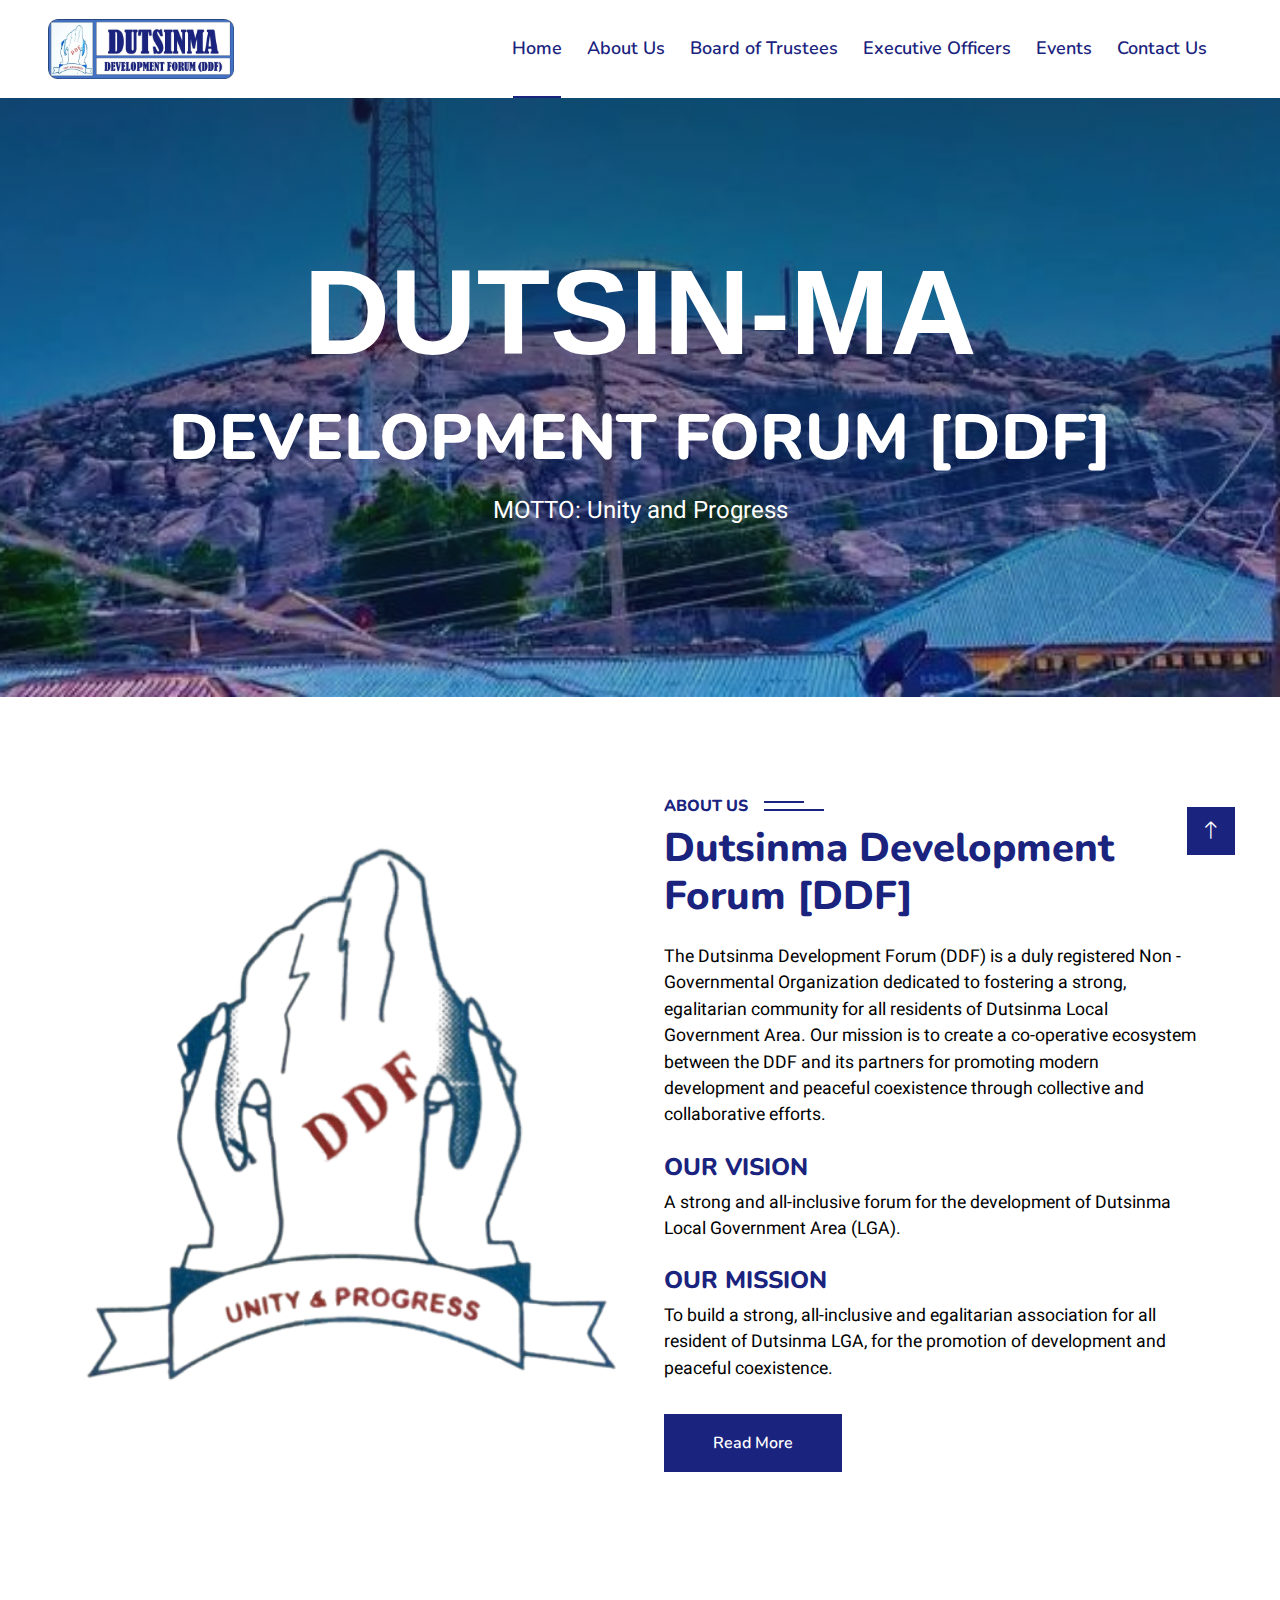
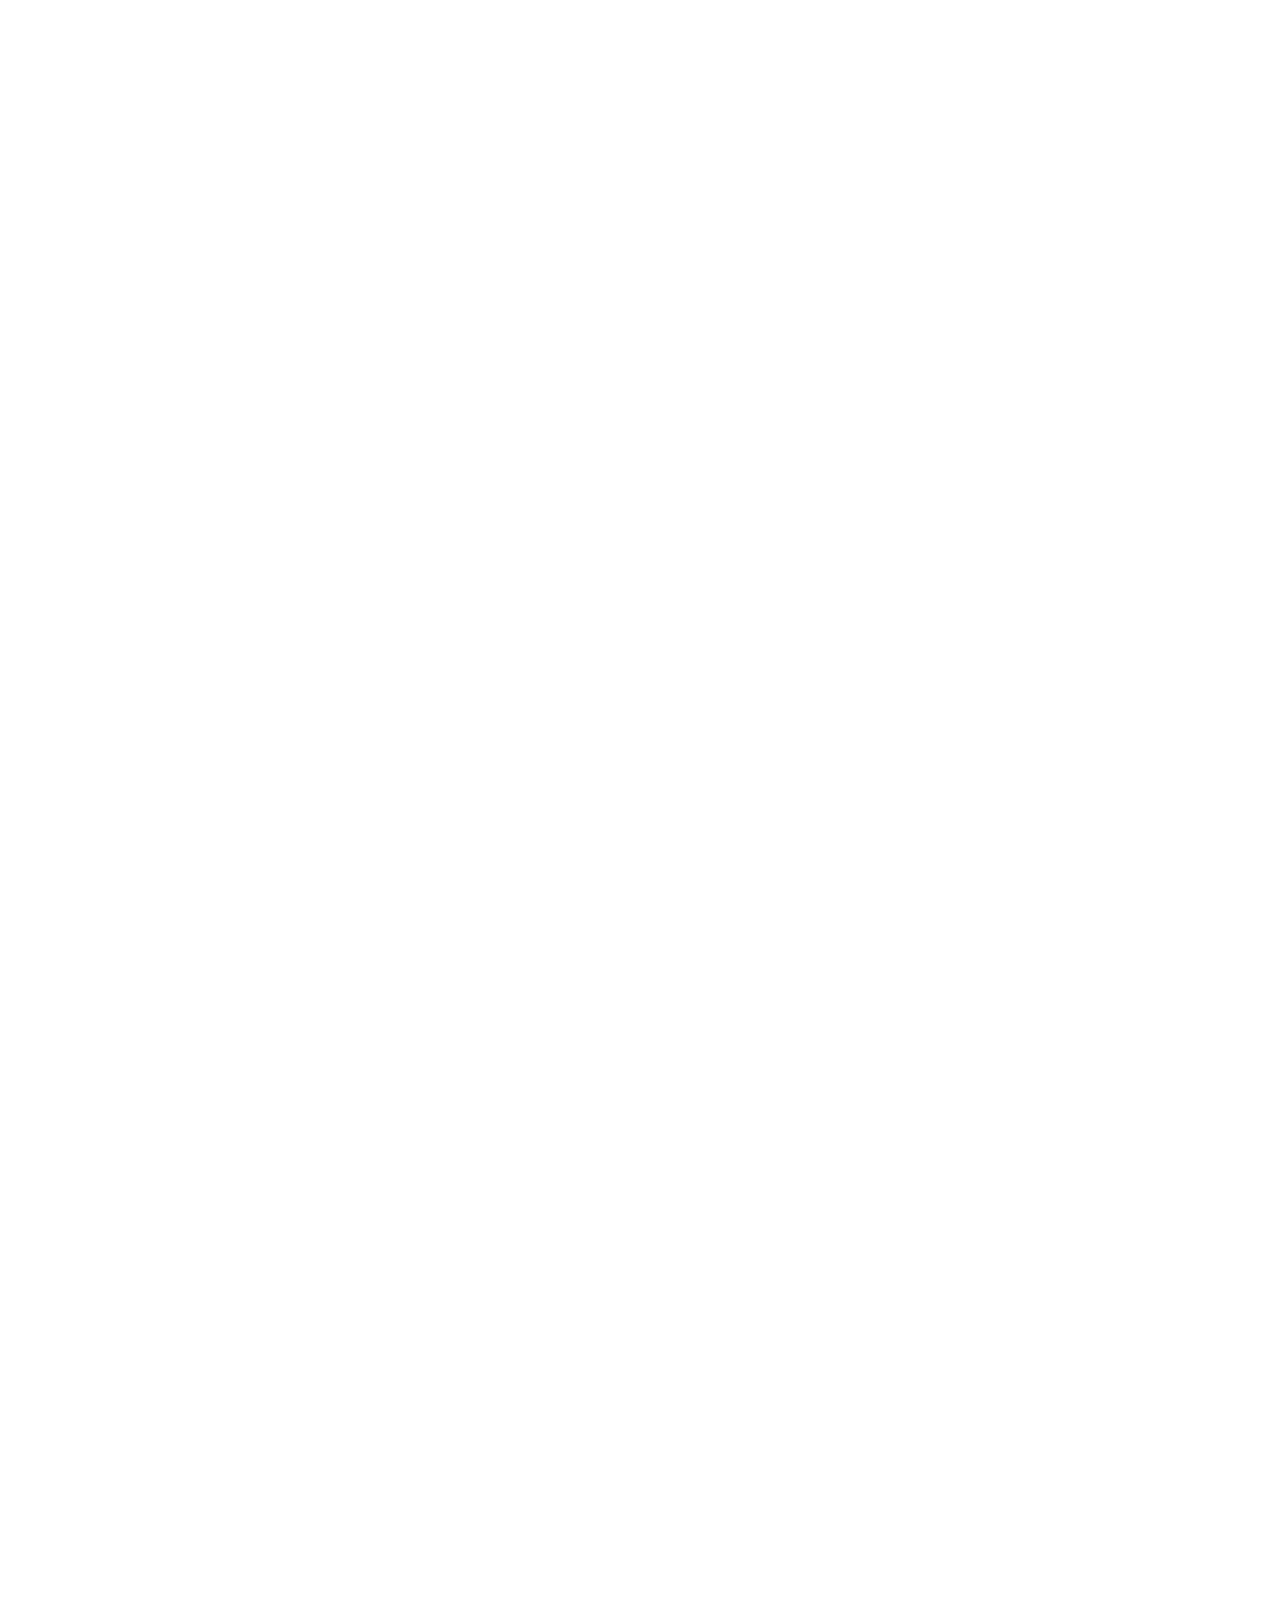
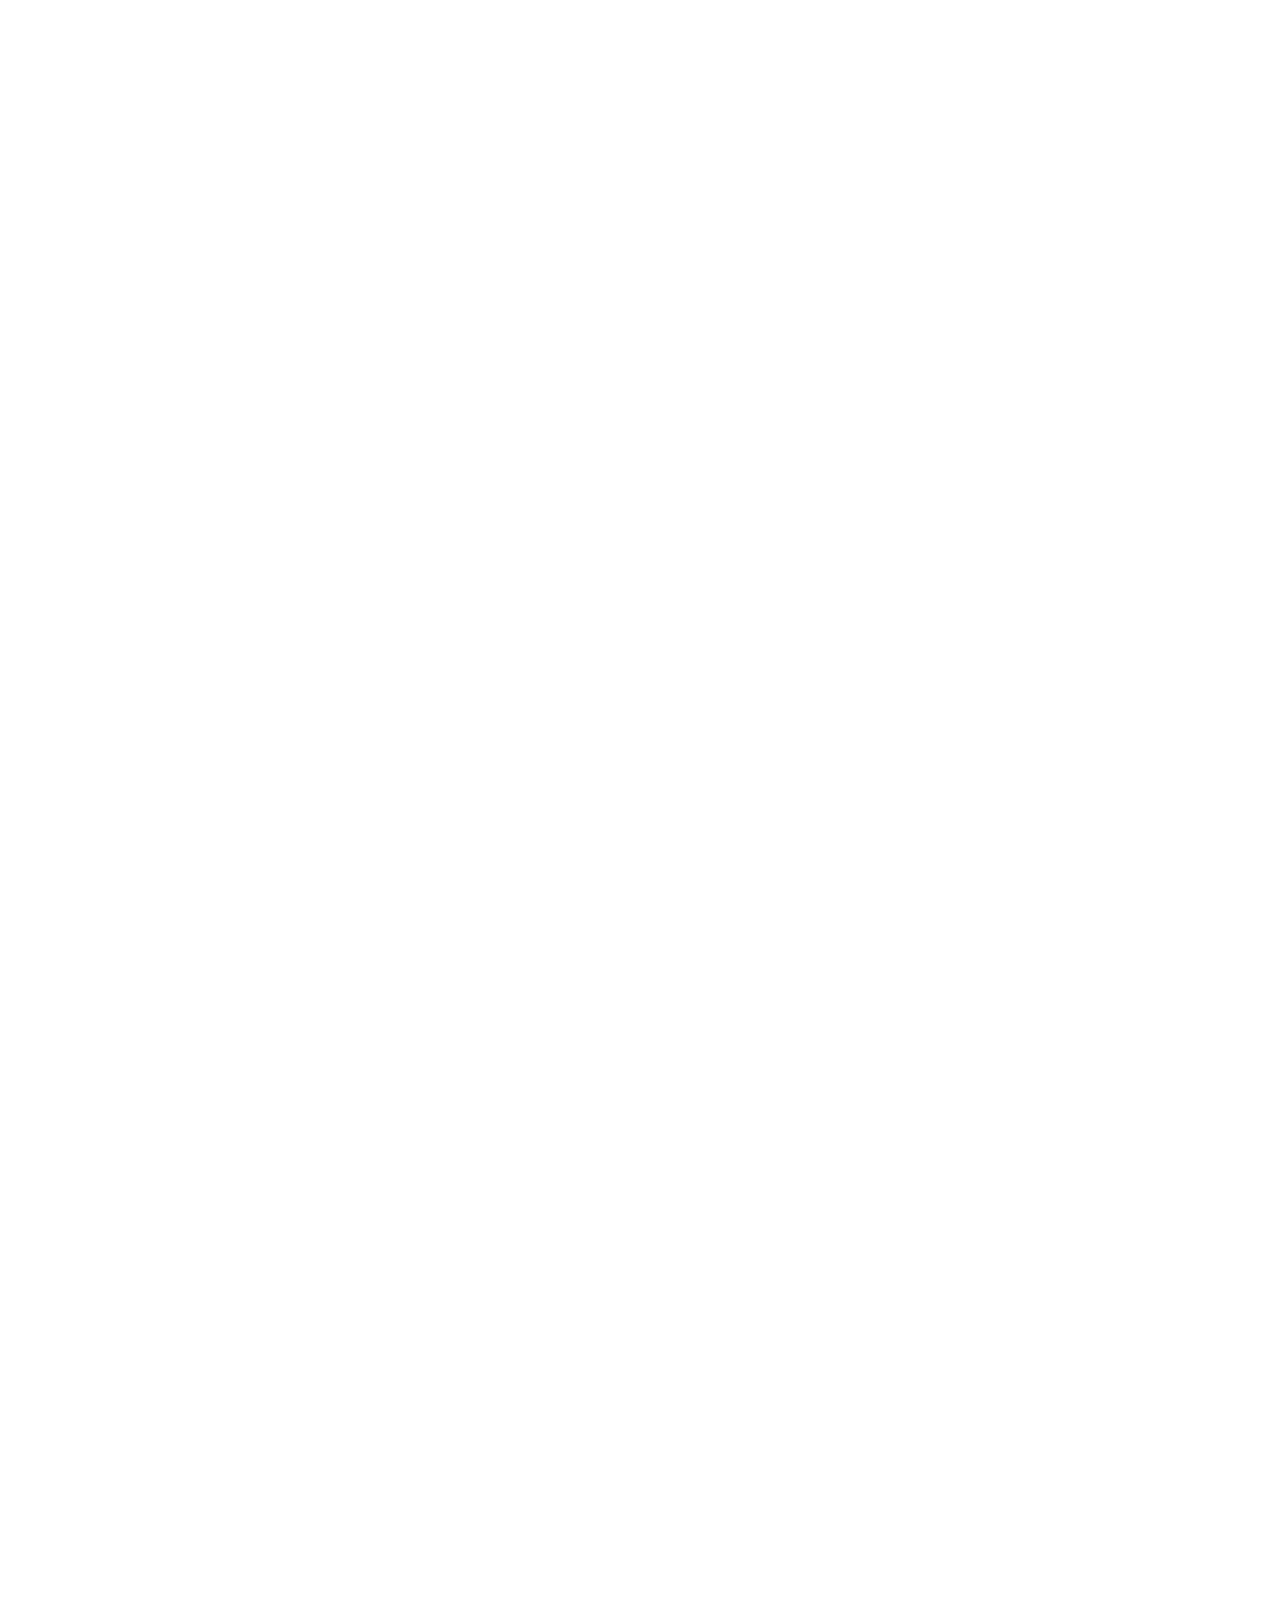
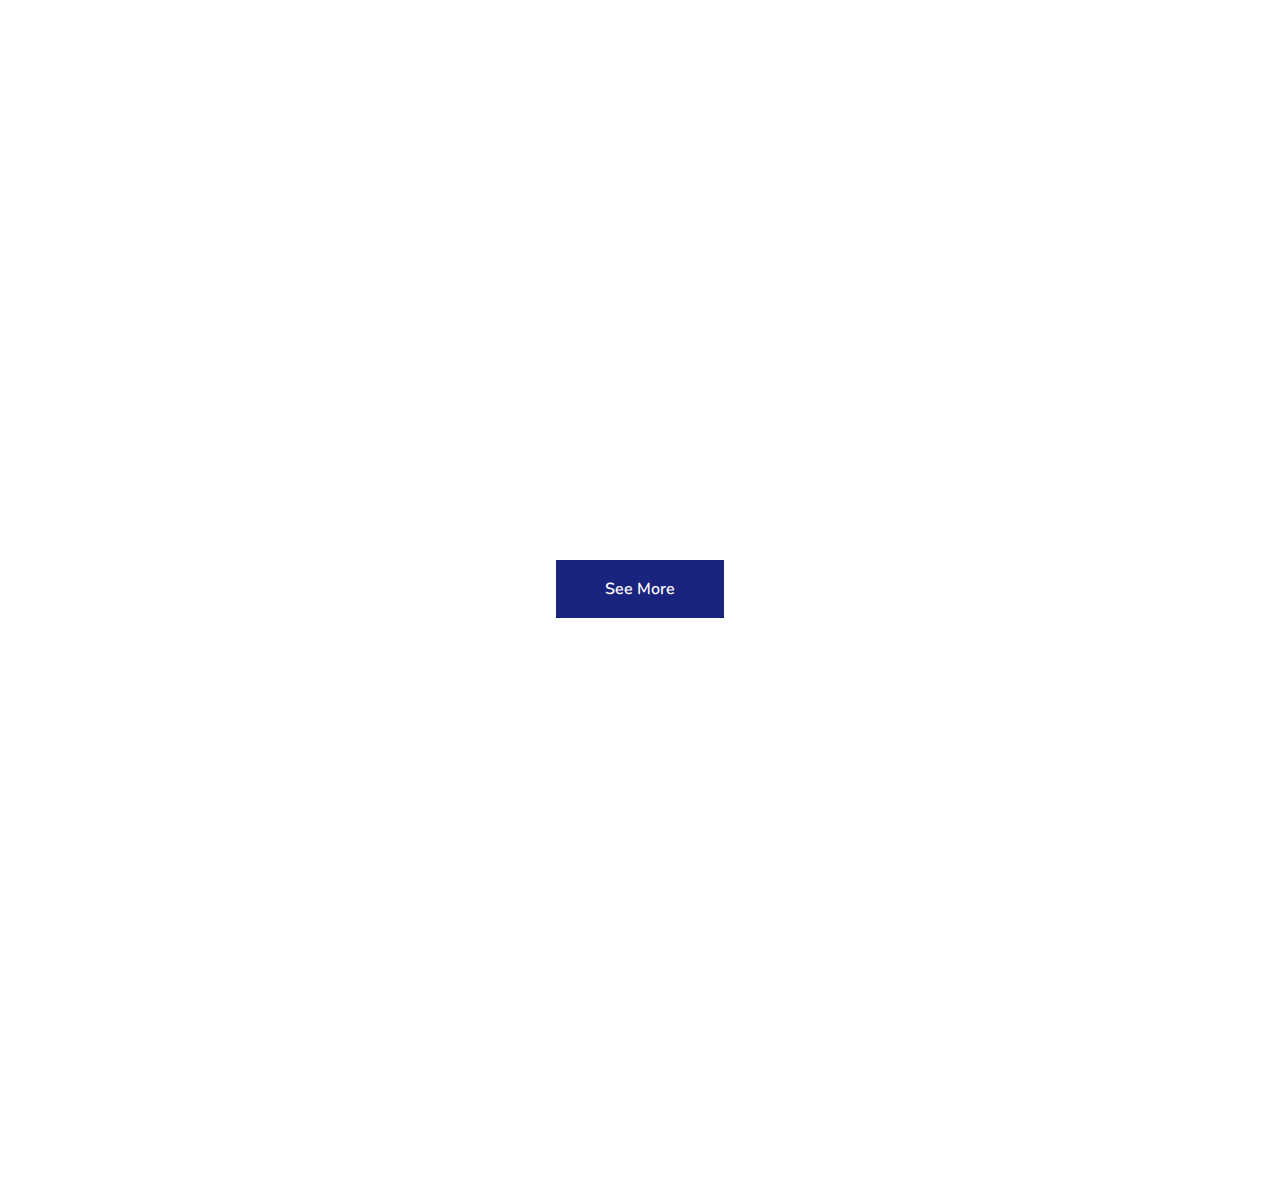
==== commit 33dab5a5: "ddf website" ====
--- a/index.html
+++ b/index.html
@@ -55,8 +55,9 @@
             <div class="collapse navbar-collapse" id="navbarCollapse">
                 <div class="navbar-nav ms-auto py-0">
                     <a href="index.html" class="nav-item nav-link active">Home</a>
-                    <a href="about.html" class="nav-item nav-link">About</a>
-                    <a href="exco.html" class="nav-item nav-link">Exco Members</a>
+                    <a href="about.html" class="nav-item nav-link">About Us</a>
+                    <a href="trustees.html" class="nav-item nav-link">Board of Trustees</a>
+                    <a href="exco.html" class="nav-item nav-link">Executive Officers</a>
                     <a href="events.html" class="nav-item nav-link">Events</a>
                     <div class="nav-item dropdown">
                     </div>
@@ -95,17 +96,17 @@
                 </div>
                 <div class="col-lg-6 wow fadeInUp" data-wow-delay="0.3s">
                     <h6 class="section-title bg-white text-start text-primary pe-3">About us</h6>
-                    <h1 class="mb-4">DUTSIN-MA DEVELOPMENT FORUM<span class="text-primary"> [DDF]</span></h1>
-                    <p class="mb-4">The Dutsinma Development Forum (DDF) is a duly registered, Inclusive Non
+                    <h1 class="mb-4">Dutsinma Development Forum<span class="text-primary"> [DDF]</span></h1>
+                    <p class="mb-4">The Dutsinma Development Forum (DDF) is a duly registered Non -
                         Governmental Organization dedicated to fostering a strong, egalitarian community for all 
-                        residents of Dutsinma Local Government Area. Our mission is to create a cooperative 
+                        residents of Dutsinma Local Government Area. Our mission is to create a co-operative 
                         ecosystem between the DDF and its partners for promoting modern development and 
                         peaceful coexistence through collective and collaborative efforts.</p>
                     <!-- <p class="mb-4">Tempor erat elitr rebum at clita. Diam dolor diam ipsum sit. Aliqu diam amet diam et eos. Clita erat ipsum et lorem et sit, sed stet lorem sit clita duo justo magna dolore erat amet</p> -->
                     <h4><span class="text-primary"> OUR VISION</span></h4>
-                    <p class="mb-4">To build a strong, all-inclusive and egalitarian association for all resident of Dutsinma LGA, for the promotion of development and peaceful coexistence</p>
+                    <p class="mb-4">A strong and all-inclusive forum for the development of Dutsinma Local Government Area (LGA). </p>
                     <h4><span class="text-primary"> OUR MISSION</span></h4>
-                    <p class="mb-4">A strong and all-inclusive forum for the dovelopment of Dutsinma Local Area (LGA).</p>
+                    <p class="mb-4">To build a strong, all-inclusive and egalitarian association for all resident of Dutsinma LGA, for the promotion of development and peaceful coexistence.</p>
                     <a class="btn btn-primary py-3 px-5 mt-2" href="about.html">Read More</a>
                 </div>
             </div>
@@ -129,7 +130,7 @@
                     <div class="p-4">
                         <i class="fa fa-3x fa-book-reader text-primary mb-4"></i>
                         <h5> Educational Support</h5>
-                        <p>Payment of WAEC and JAMB registration fees for 
+                        <p>Annual payment of WAEC and JAMB registration fees for 
                             underprivileged students and providing pre-examination coaching tutorials.</p>
                     </div>
                 </div>
@@ -150,8 +151,7 @@
                         <i class="fa fa-3x fa fa-hands-helping text-primary mb-4"></i>
                         <h5>Community Advocacy</h5>
                         <p>Engaging with governmental and non-governmental agencies 
-                            to address and resolve issues affecting residents of Dutsinma Local Government 
-                            Area. </p>
+                            to address issues affecting citizens. </p>
                     </div>
                 </div>
             </div>
@@ -170,7 +170,7 @@
                     <div class="p-4">
                         <i class="fa fa-3x fa fa-user-tie text-primary mb-4"></i>
                         <h5>Mentorship and Career Guidance</h5>
-                        <p> Offering mentorship and career advice to help 
+                        <p> Offering mentorship, career advice and assistance to help 
                             youths secure gainful employment. </p>
                     </div>
                 </div>
@@ -191,7 +191,7 @@
                         <i class="fa fa-3x fa fa-user-friends text-primary mb-4"></i>
                         <h5>Political Engagement</h5>
                         <p>Engaging with political candidates and office holders to 
-                            ensure the LGA’s concerns are included in their agendas.</p>
+                            ensure citizens' concerns are included in their agenda.</p>
                     </div>
                 </div>
             </div>
@@ -358,7 +358,7 @@
                 <div class="col-lg-3 col-md-6 wow fadeInUp" data-wow-delay="0.1s">
                     <div class="team-item">
                         <div class="overflow-hidden">
-                            <img class="img-fluid" src="img/chairman (1).png" alt="">
+                            <img class="img-fluid" src="img/Sabiu.png" alt="">
                         </div>
                         <div class="position-relative d-flex justify-content-center" style="margin-top: -19px;">
                             <a class="btn btn-square mx-1" href=""><i class="fab fa-facebook-f"></i></a>
@@ -390,7 +390,7 @@
                 <div class="col-lg-3 col-md-6 wow fadeInUp" data-wow-delay="0.5s">
                     <div class="team-item">
                         <div class="overflow-hidden">
-                            <img class="img-fluid" src="img/sectaryy.png" alt="">
+                            <img class="img-fluid" src="img/ibrahim.png" alt="">
                         </div>
                         <div class="position-relative d-flex justify-content-center" style="margin-top: -19px;">
                             <a class="btn btn-square mx-1" href=""><i class="fab fa-facebook-f"></i></a>
@@ -398,7 +398,7 @@
                             <a class="btn btn-square mx-1" href=""><i class="fab fa-linkedin-in"></i></a>
                         </div>
                         <div class="text-center p-4">
-                            <h5 class="mb-0">Ibrahim M Abdullahi</h5>
+                            <h5 class="mb-0">Alhaji Ibrahim M Abdullahi</h5>
                             <small>Secretary</small>
                         </div>
                     </div>
@@ -414,8 +414,8 @@
                             <a class="btn btn-square mx-1" href=""><i class="fab fa-linkedin-in"></i></a>
                         </div>
                         <div class="text-center p-4">
-                            <h5 class="mb-0">Engr. Bashir Ibrahim</h5>
-                            <small>Asst. Secretary</small>
+                            <h5 class="mb-0">Engr. Bashir Ibrahim Wurma</h5>
+                            <small>Assistant Secretary</small>
                         </div>
                     </div>
                 </div>
@@ -439,6 +439,7 @@
                     <h4 class="text-white mb-3">Company</h4>
                     <a class="btn btn-link" href="about.html">About Us</a>
                     <a class="btn btn-link" href="contact.html">Contact Us</a>
+                    <a class="btn btn-link" href="trustees.html">Board of Trustees</a>
                     <a class="btn btn-link" href="exco.html">Executive Officers</a>
                     <a class="btn btn-link" href="events.html">Events</a>
                     <!-- <a class="btn btn-link" href="contact.html">Contact</a> -->
--- a/css/style.css
+++ b/css/style.css
@@ -340,6 +340,7 @@
 .team-item {
     box-shadow: 0 0 45px rgba(0, 0, 0, .08);
     border-radius: 40px;
+    height: 550px;
 }
 
 .team-item img {
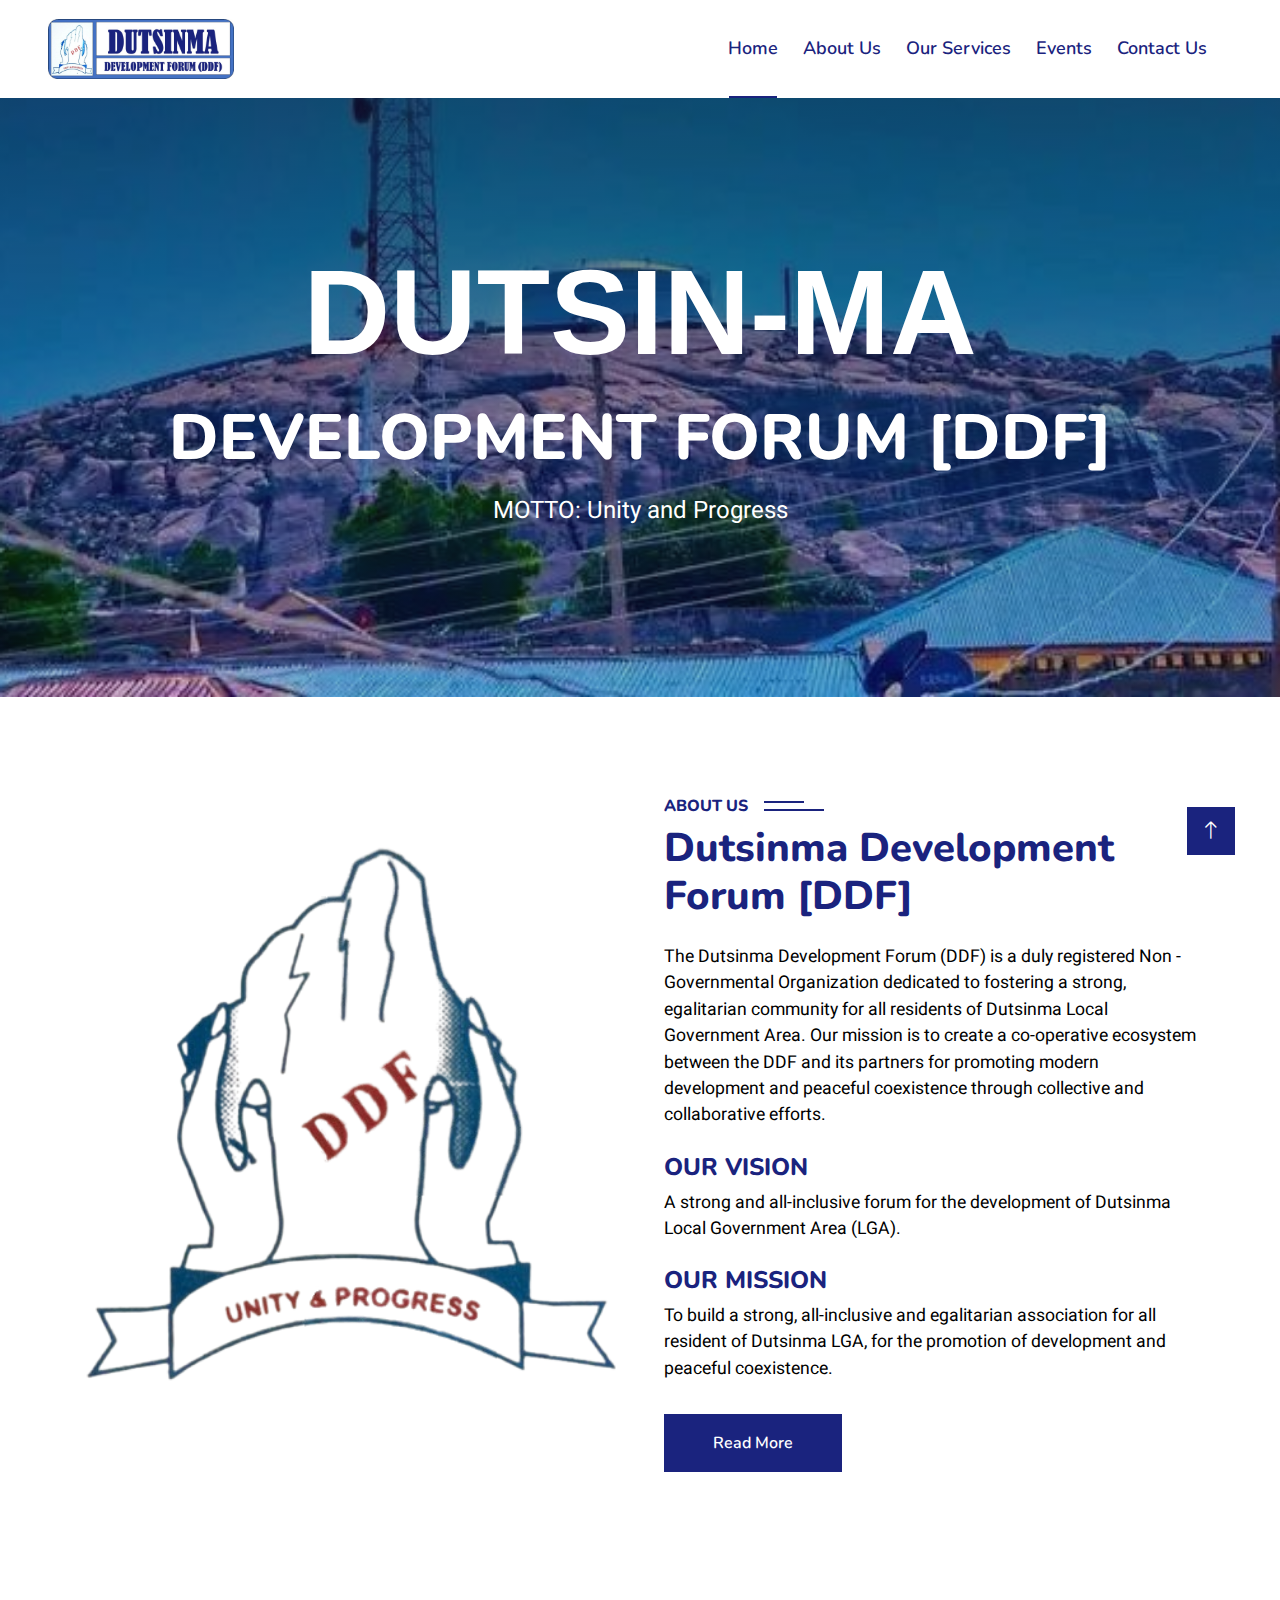
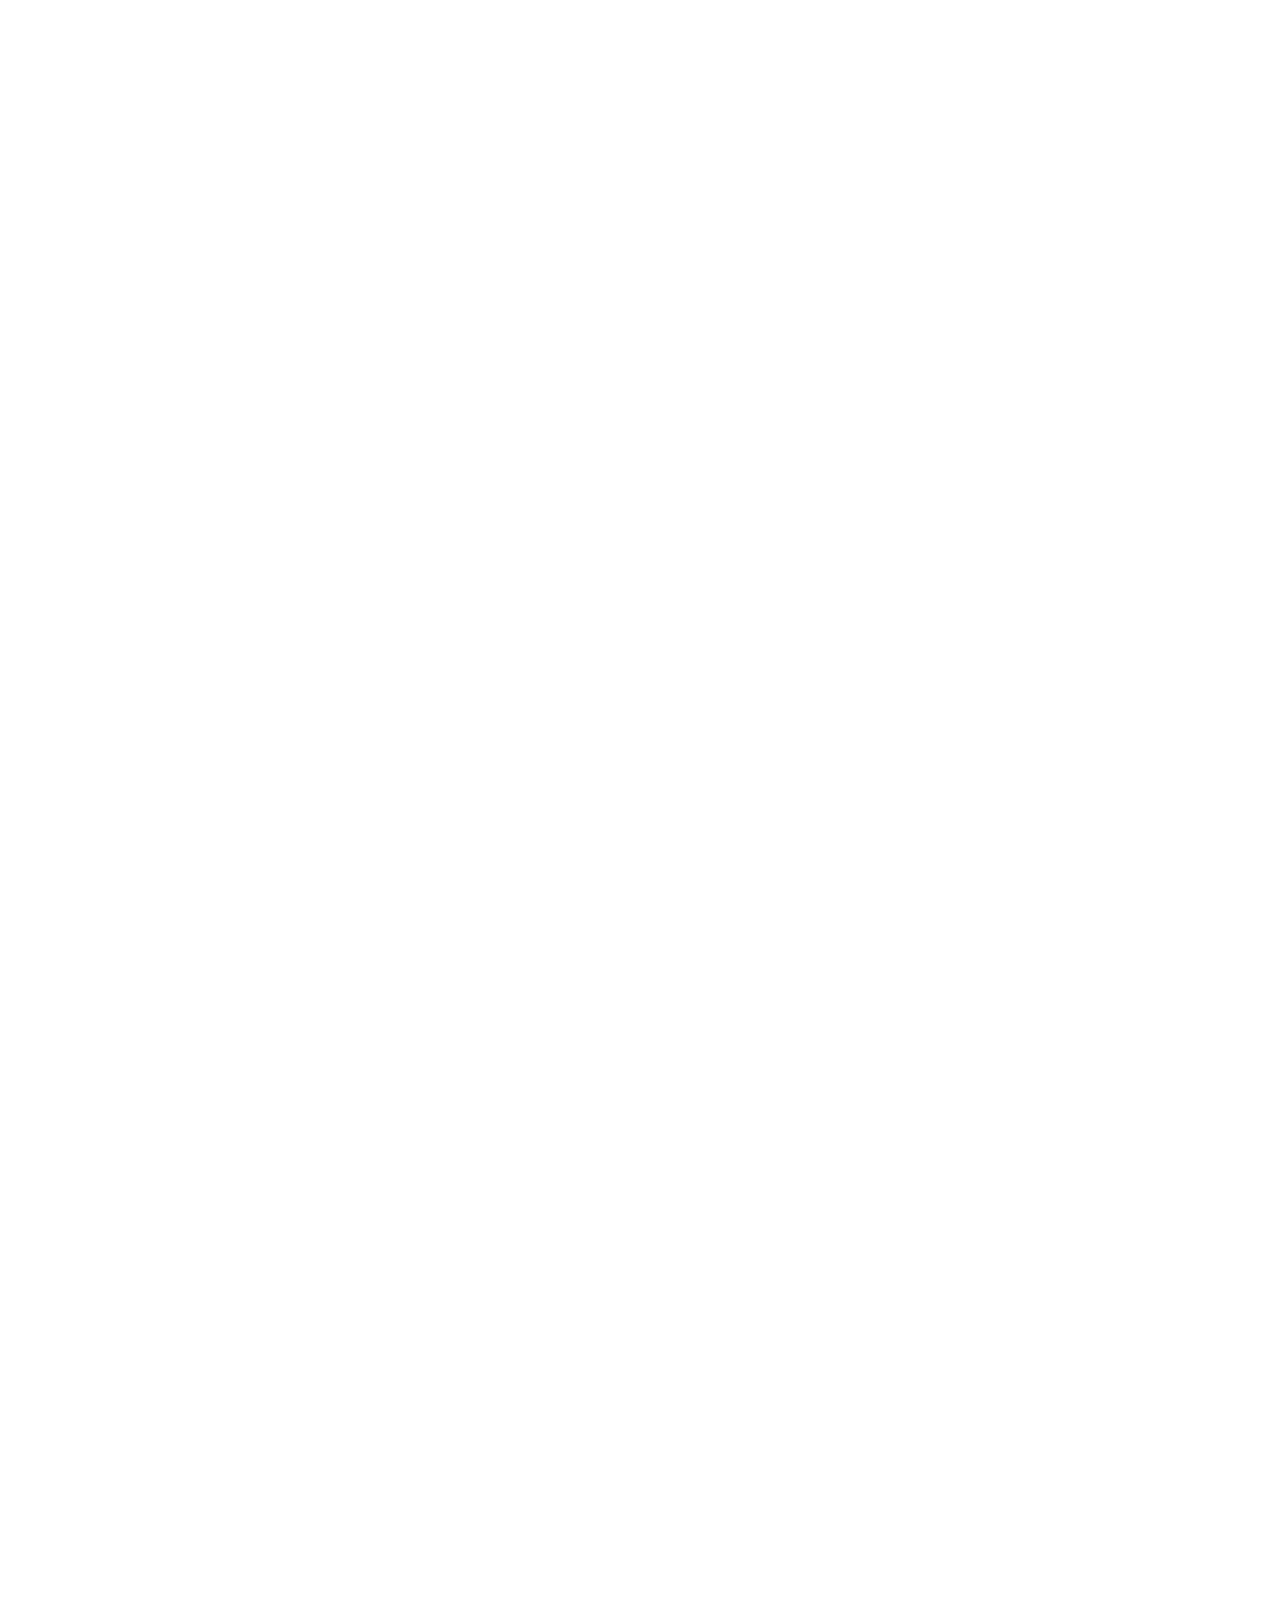
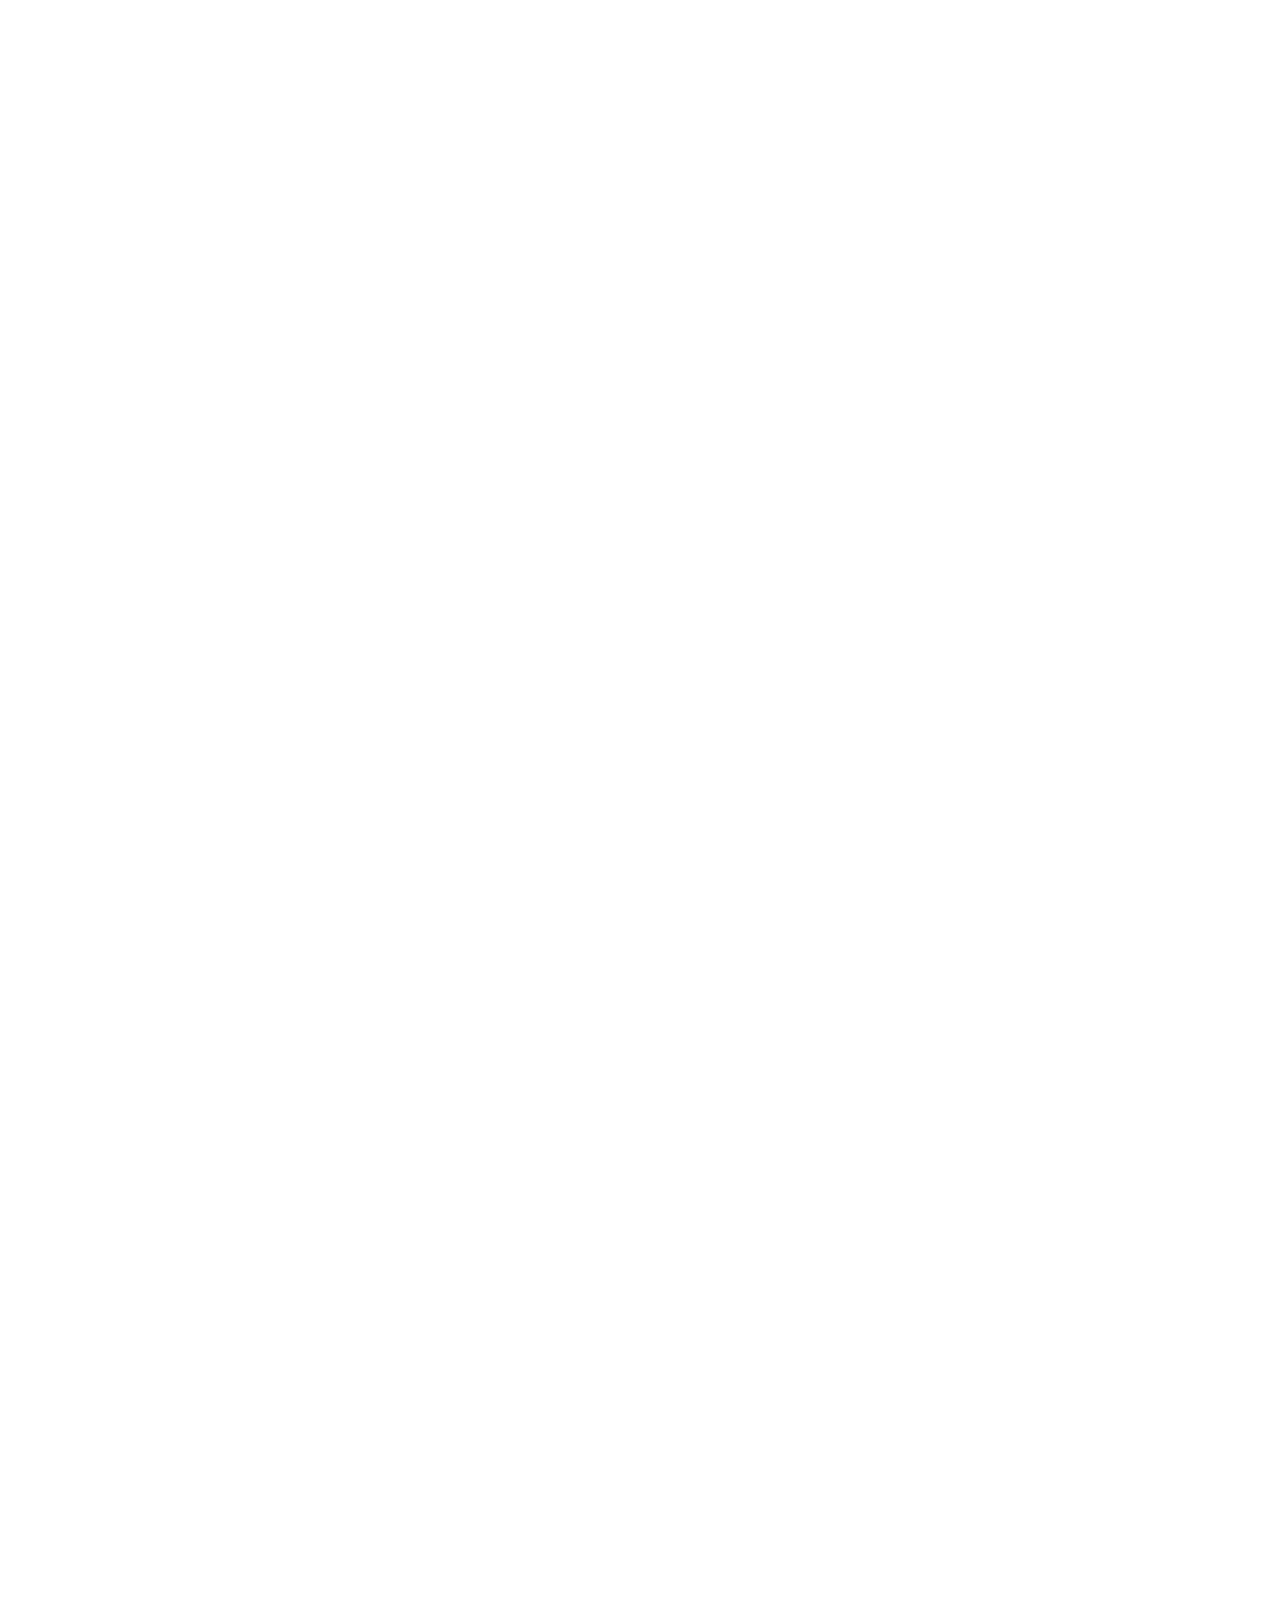
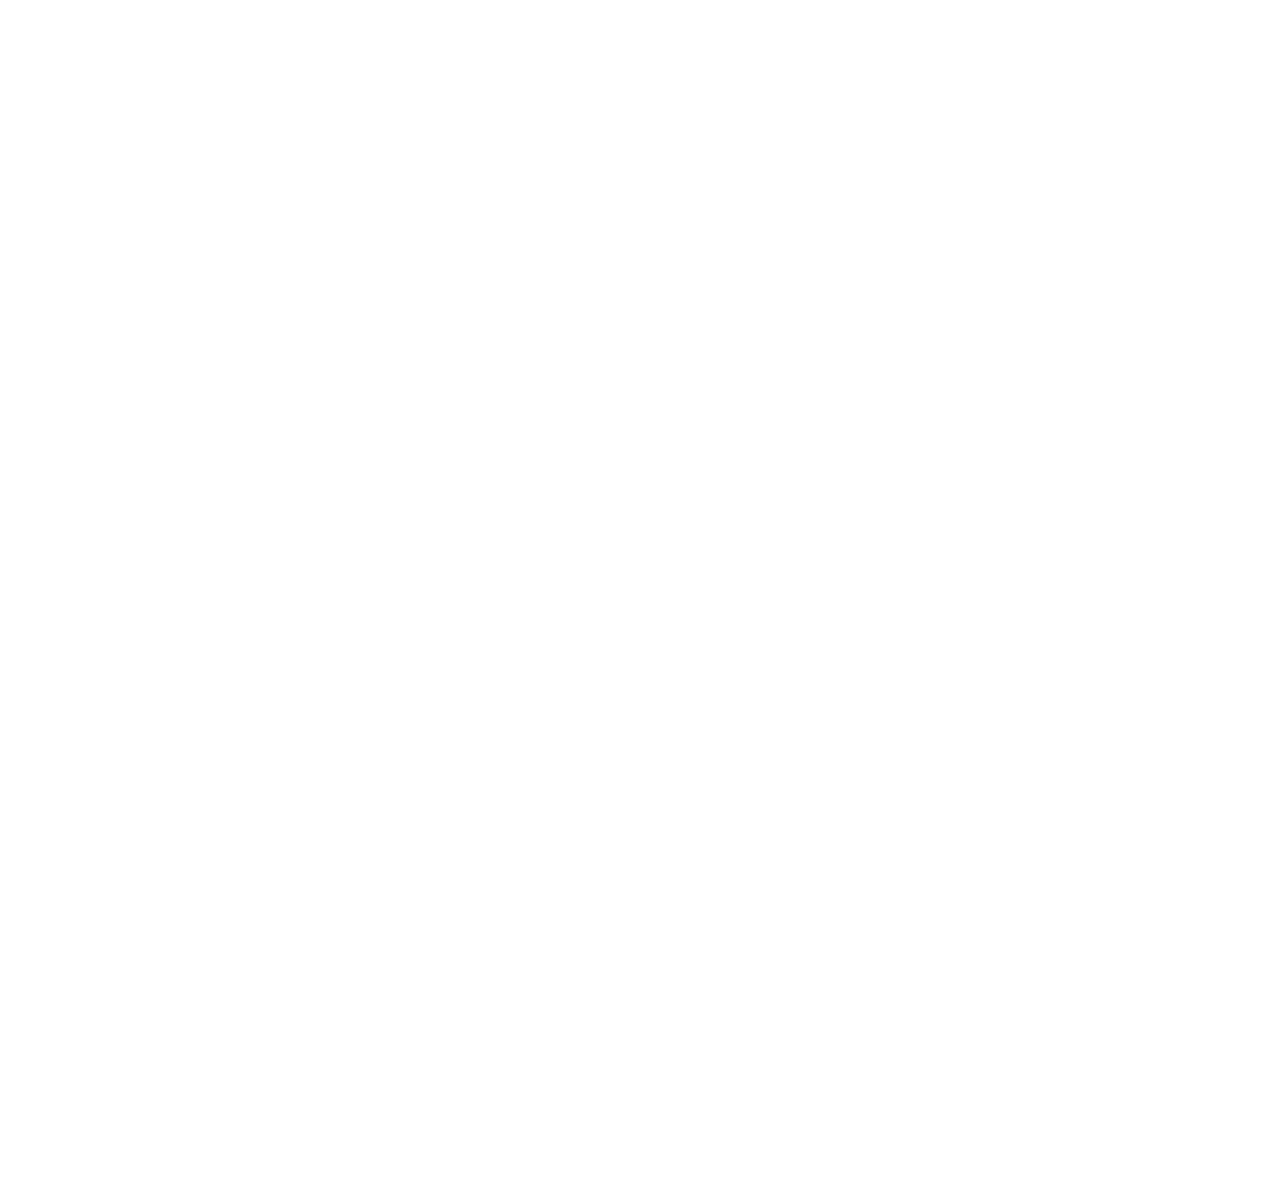
==== commit 32c68a5d: "Correctionsss" ====
--- a/index.html
+++ b/index.html
@@ -56,8 +56,7 @@
                 <div class="navbar-nav ms-auto py-0">
                     <a href="index.html" class="nav-item nav-link active">Home</a>
                     <a href="about.html" class="nav-item nav-link">About Us</a>
-                    <a href="trustees.html" class="nav-item nav-link">Board of Trustees</a>
-                    <a href="exco.html" class="nav-item nav-link">Executive Officers</a>
+                    <a href="services.html" class="nav-item nav-link">Our Services</a>
                     <a href="events.html" class="nav-item nav-link">Events</a>
                     <div class="nav-item dropdown">
                     </div>
@@ -251,94 +250,135 @@
     </div>
 </div> 
 <!--  administrative structure -->
+
+
+<!-- Destination Start  -->
+<div class="container-xxl py-5 destination">
+    <div class="container">
+        <div class="text-center wow fadeInUp" data-wow-delay="0.1s">
+            <h6 class="section-title bg-white text-center text-primary px-3">Destination</h6>
+            <h1 class="mb-5">Dutsin-ma LGA</h1>
+        </div>
+        <div class="row g-3">
+            <div class="col-lg-7 col-md-6">
+                <div class="row g-3">
+                    <div class="col-lg-12 col-md-12 wow zoomIn" data-wow-delay="0.1s">
+                        <a class="position-relative d-block overflow-hidden" href="#pic-1">
+                            <img class="img-fluid" src="img/destination-1.jpg" alt="">
+                             <!-- <div class="bg-white text-danger fw-bold position-absolute top-0 start-0 m-3 py-1 px-2">30% OFF</div>  -->
+                             <div class="bg-white text-primary fw-bold position-absolute bottom-0 end-0 m-3 py-1 px-2"> Coaching classes for youth on WAEC and JAMB</div> 
+                        </a>
+                    </div>
+                    <div class="col-lg-6 col-md-12 wow zoomIn" data-wow-delay="0.3s">
+                        <a class="position-relative d-block overflow-hidden" href="#pic-2">
+                            <img class="img-fluid" src="img/destination-2.jpg" alt="">
+                            <!-- <div class="bg-white text-danger fw-bold position-absolute top-0 start-0 m-3 py-1 px-2">25% OFF</div>  -->
+                            <div class="bg-white text-primary fw-bold position-absolute bottom-0 end-0 m-3 py-1 px-2">COSERA Training</div> 
+                        </a>
+                    </div>
+                    <div class="col-lg-6 col-md-12 wow zoomIn" data-wow-delay="0.5s">
+                        <a class="position-relative d-block overflow-hidden" href="#pic-3">
+                            <img class="img-fluid" src="img/destination-3.jpg" alt="">
+                            <!-- <div class="bg-white text-danger fw-bold position-absolute top-0 start-0 m-3 py-1 px-2">35% OFF</div>  -->
+                            <div class="bg-white text-primary fw-bold position-absolute bottom-0 end-0 m-3 py-1 px-2"> Apprenticeship programs for youth</div> 
+                        </a>
+                    </div>
+                </div>
+            </div>
+            <div class="col-lg-5 col-md-6 wow zoomIn" data-wow-delay="0.7s" style="min-height: 350px;">
+                <a class="position-relative d-block h-100 overflow-hidden" href="#pic-4">
+                    <img class="img-fluid position-absolute w-100 h-100" src="img/destination-4.jpg" alt="" style="object-fit: cover;">
+                     <!-- <div class="bg-white text-danger fw-bold position-absolute top-0 start-0 m-3 py-1 px-2">20% OFF</div>  -->
+                     <div class="bg-white text-primary fw-bold position-absolute bottom-0 end-0 m-3 py-1 px-2">WAEC and JAMB registration for less privileged youth</div> 
+                </a>
+            </div>
+        </div>
+    </div>
+</div> 
+ <!-- Destination End -->
  
 <!-- Process Start -->
 <div class="container-xxl py-5">
     <div class="container">
         <div class="text-center pb-4 wow fadeInUp" data-wow-delay="0.1s">
-            <h6 class="section-title bg-white text-center text-primary px-3">Events</h6>
-            <h1 class="mb-5">DDF UP-COMING EVENTS (2025 – 2026)</h1>
+            <h6 class="section-title bg-white text-center text-primary px-3">Programs</h6>
+            <h1 class="mb-5">DDF UP-COMING PROGRAMS (2025 – 2026)</h1>
         </div>
         <div class="row gy-5 gx-4 justify-content-center">
             <div class="col-lg-4 col-sm-6 text-center pt-4 wow fadeInUp" data-wow-delay="0.1s">
                 <div class="position-relative border border-primary pt-5 pb-4 px-4">
-                    <div class="d-inline-flex align-items-center justify-content-center bg-primary rounded-circle position-absolute top-0 start-50 translate-middle shadow" style="width: 100px; height: 100px;">
+                    <!-- <div class="d-inline-flex align-items-center justify-content-center bg-primary rounded-circle position-absolute top-0 start-50 translate-middle shadow" style="width: 100px; height: 100px;">
                         <i class="fa fa-tools fa-3x text-white"></i>
-                    </div>
+                    </div> -->
                     <h5 class="mt-4">Skills Acquisition Program (SAP)</h5>
                     <hr class="w-25 mx-auto bg-primary mb-1">
                     <hr class="w-50 mx-auto bg-primary mt-0">
-                    <p class="mb-0" justify-content-center ><i class="fa fa-arrow-right text-primary me-2"></i> Organize apprenticeship programs for youth on various skills with renown artisans 
-                        with the capacity to train at least 100 youth annually. </p>
-                        <hr class="w-50 mx-auto bg-primary mt-0">
-                    <p class="mb-0"><i class="fa fa-arrow-right text-primary me-2"></i> Build a dedicated skills acquisition Centre with a commercial outlook and capacity 
-                        to train at least 300 youth annually. </p>
+                    <p class="mb-0" justify-content-center ><i class="fa fa-arrow-right text-primary me-2"></i>Lorem ipsum dolor sit amet, consectetur adipiscing elit. Proin accumsan, nunc id porta interdum, ligula arcu varius nisl, id cursus sapien nisi a nisl.Lorem ipsum dolor sit amet, consectetur adipiscing elit. Proin accumsan, nunc id porta interdum, ligula arcu varius nisl, id cursus sapien nisi a nisl.Lorem ipsum dolor sit amet, consectetur adipiscing elit. Proin accumsan, nunc id porta interdum, ligula arcu varius nisl, id cursus sapien nisi a nisl.Lorem ipsum dolor sit amet, consectetur adipiscing elit. Proin accumsan, nunc id porta interdum, ligula arcu varius nisl, id cursus sapien nisi a nisl. </p>
+                        <hr class="w-50 mx-auto bg-primary mt-0">
+                    <!-- <p class="mb-0"><i class="fa fa-arrow-right text-primary me-2"></i> Build a dedicated skills acquisition centre with a commercial outlook and capacity 
+                        to train youth annually. </p>
                         <hr class="w-50 mx-auto bg-primary mt-0">
                     <p class="mb-0"><i class="fa fa-arrow-right text-primary me-2"></i> Organize quarterly technical tours to highly specialized local or corporate entities 
                         to expose youth on skills acquisition and motivate youth on self-reliance and 
-                        entrepreneurship </p>
-                        <hr class="w-50 mx-auto bg-primary mt-0">
-                    <p class="mb-0"><i class="text-primary me-2"></i></p>
+                        entrepreneurship </p> -->
+                        <!-- <hr class="w-50 mx-auto bg-primary mt-0"> -->
+                    <!-- <p class="mb-0"><i class="text-primary me-2"></i></p> -->
                 </div>
             </div>
             <div class="col-lg-4 col-sm-6 text-center pt-4 wow fadeInUp" data-wow-delay="0.1s">
                 <div class="position-relative border border-primary pt-5 pb-4 px-4">
-                    <div class="d-inline-flex align-items-center justify-content-center bg-primary rounded-circle position-absolute top-0 start-50 translate-middle shadow" style="width: 100px; height: 100px;">
+                    <!-- <div class="d-inline-flex align-items-center justify-content-center bg-primary rounded-circle position-absolute top-0 start-50 translate-middle shadow" style="width: 100px; height: 100px;">
                         <i class="fa fa-user-friends fa-3x text-white"></i>
-                    </div>
+                    </div> -->
                     <h5 class="mt-4">Capacity Building Program (CBP)</h5>
                     <hr class="w-25 mx-auto bg-primary mb-1">
                     <hr class="w-50 mx-auto bg-primary mt-0">
-                    <p class="mb-0" justify-content-center ><i class="fa fa-arrow-right text-primary me-2"></i>Stage capacity building courses on human capacity and human development index 
-                        utilizing learned members to train at least 200 youth on different aspects of 
-                        capacity building. </p>
-                        <hr class="w-50 mx-auto bg-primary mt-0">
-                    <p class="mb-0"><i class="fa fa-arrow-right text-primary me-2"></i>Sponsor at least 100 youth annually for capacity building courses at national 
+                    <p class="mb-0" justify-content-center ><i class="fa fa-arrow-right text-primary me-2"></i>Lorem ipsum dolor sit amet, consectetur adipiscing elit. Proin accumsan, nunc id porta interdum, ligula arcu varius nisl, id cursus sapien nisi a nisl. Lorem ipsum dolor sit amet, consectetur adipiscing elit. Proin accumsan, nunc id porta interdum, ligula arcu varius nisl, id cursus sapien nisi a nisl. Lorem ipsum dolor sit amet, consectetur adipiscing elit. Proin accumsan, nunc id porta interdum, ligula arcu varius nisl, id cursus sapien nisi a nisl.Lorem ipsum dolor sit amet, consectetur adipiscing elit. Proin accumsan, nunc id porta interdum, ligula arcu varius nisl, id cursus sapien nisi a nisl. </p>
+                        <hr class="w-50 mx-auto bg-primary mt-0">
+                    <!-- <p class="mb-0"><i class="fa fa-arrow-right text-primary me-2"></i>Sponsor youth annually for capacity building courses at national 
                         capacity building agencies.</p>
                         <hr class="w-50 mx-auto bg-primary mt-0">
                     <p class="mb-0"><i class="fa fa-arrow-right text-primary me-2"></i>Organize quarterly specialized training courses, utilizing online capacity building 
                         platforms (eg. COSERA, EDEX).</p>
                         <hr class="w-50 mx-auto bg-primary mt-0">
-                    <p class="mb-0"><i class="fa fa-arrow-right text-primary me-2"></i>Organize capacity building programme on business start-ups  </p>
+                    <p class="mb-0"><i class="fa fa-arrow-right text-primary me-2"></i>Organize capacity building programme on business start-ups  </p> -->
                 </div>
             </div>
             <div class="col-lg-4 col-sm-6 text-center pt-4 wow fadeInUp" data-wow-delay="0.3s">
                 <div class="position-relative border border-primary pt-5 pb-4 px-4">
-                    <div class="d-inline-flex align-items-center justify-content-center bg-primary rounded-circle position-absolute top-0 start-50 translate-middle shadow" style="width: 100px; height: 100px;">
+                    <!-- <div class="d-inline-flex align-items-center justify-content-center bg-primary rounded-circle position-absolute top-0 start-50 translate-middle shadow" style="width: 100px; height: 100px;">
                         <i class="fa fa-graduation-cap fa-3x text-white"></i>
-                    </div>
+                    </div> -->
                     <h5 class="mt-4">Educational Programme</h5>
                     <hr class="w-25 mx-auto bg-primary mb-1">
                     <hr class="w-50 mx-auto bg-primary mt-0">
-                    <p class="mb-0" justify-content-center ><i class="fa fa-arrow-right text-primary me-2"></i>Organize coaching classes in at least two locations in Dutsinma, for youth on WAEC 
-                        and JAMB respectively with the capacity to admit at least 500 youth. </p>
-                        <hr class="w-50 mx-auto bg-primary mt-0">
-                    <p class="mb-0"><i class="fa fa-arrow-right text-primary me-2"></i>Organize sensitization program and mentor-mentee sessions for at least 200 youth 
-                        on knowledge acquisition and its significance.</p>
-                        <hr class="w-50 mx-auto bg-primary mt-0">
-                    <p class="mb-0"><i class="fa fa-arrow-right text-primary me-2"></i>Payment of WAEC and JAMB registration to at least 100 less privileged youth 
+                    <!-- <p class="mb-0" justify-content-center ><i class="fa fa-arrow-right text-primary me-2"></i>Organize coaching classes in multiple locations in Dutsinma, for youth on WAEC 
+                        and JAMB, with the capacity to admit a large number of participants. </p>
+                        <hr class="w-50 mx-auto bg-primary mt-0"> -->
+                    <p class="mb-0"><i class="fa fa-arrow-right text-primary me-2"></i>Lorem ipsum dolor sit amet, consectetur adipiscing elit. Proin accumsan, nunc id porta interdum, ligula arcu varius nisl, id cursus sapien nisi a nisl.Lorem ipsum dolor sit amet, consectetur adipiscing elit. Proin accumsan, nunc id porta interdum, ligula arcu varius nisl, id cursus sapien nisi a nisl.Lorem ipsum dolor sit amet, consectetur adipiscing elit. Proin accumsan, nunc id porta interdum, ligula arcu varius nisl, id cursus sapien nisi a nisl.Lorem ipsum dolor sit amet, consectetur adipiscing elit. Proin accumsan, nunc id porta interdum, ligula arcu varius nisl, id cursus sapien nisi a nisl.</p>
+                        <hr class="w-50 mx-auto bg-primary mt-0">
+                    <!-- <p class="mb-0"><i class="fa fa-arrow-right text-primary me-2"></i>Payment of WAEC and JAMB registration for less privileged youth 
                         annually.</p>
                         <hr class="w-50 mx-auto bg-primary mt-0">
-                    <p class="mb-0"><i class="fa fa-arrow-right text-primary me-2"></i> Source for sponsorships and/or scholarships for at least 50 Dutsinma youth in 
-                        universities across the nation annually. </p>
+                    <p class="mb-0"><i class="fa fa-arrow-right text-primary me-2"></i> Source for sponsorships and scholarships for Dutsinma youth in 
+                        universities across the nation annually. </p> -->
                 </div>
             </div>
             <div class="col-lg-4 col-sm-6 text-center pt-4 wow fadeInUp" data-wow-delay="0.5s">
                 <div class="position-relative border border-primary pt-5 pb-4 px-4">
-                    <div class="d-inline-flex align-items-center justify-content-center bg-primary rounded-circle position-absolute top-0 start-50 translate-middle shadow" style="width: 100px; height: 100px;">
+                    <!-- <div class="d-inline-flex align-items-center justify-content-center bg-primary rounded-circle position-absolute top-0 start-50 translate-middle shadow" style="width: 100px; height: 100px;">
                         <i class="fa fa-hands-helping fa-3x text-white"></i>
-                    </div>
+                    </div> -->
                     <h5 class="mt-4">Societal Re-orientation Programme (SRP)</h5>
                     <hr class="w-25 mx-auto bg-primary mb-1">
                     <hr class="w-50 mx-auto bg-primary mt-0">
-                    <p class="mb-0" justify-content-center ><i class="fa fa-arrow-right text-primary me-2"></i>Develop and register multi-purpose cooperative societies for youth and organize 
-                        training sessions on management of the societies. </p>
-                        <hr class="w-50 mx-auto bg-primary mt-0">
-                    <p class="mb-0"><i class="fa fa-arrow-right text-primary me-2"></i>Organize bi-annual sensitization program on cultural re-orientation to support 
+                    <p class="mb-0" justify-content-center ><i class="fa fa-arrow-right text-primary me-2"></i>Lorem ipsum dolor sit amet, consectetur adipiscing elit. Proin accumsan, nunc id porta interdum, ligula arcu varius nisl, id cursus sapien nisi a nisl. Lorem ipsum dolor sit amet, consectetur adipiscing elit. Proin accumsan, nunc id porta interdum, ligula arcu varius nisl, id cursus sapien nisi a nisl. Lorem ipsum dolor sit amet, consectetur adipiscing elit. Proin accumsan, nunc id porta interdum, ligula arcu varius nisl, id cursus sapien nisi a nisl. Lorem ipsum dolor sit amet, consectetur adipiscing elit. Proin accumsan, nunc id porta interdum, ligula arcu varius nisl, id cursus sapien nisi a nisl.</p>
+                        <hr class="w-50 mx-auto bg-primary mt-0">
+                    <!-- <p class="mb-0"><i class="fa fa-arrow-right text-primary me-2"></i>Organize bi-annual sensitization program on cultural re-orientation to support 
                         skills and capacity building.</p>
                         <hr class="w-50 mx-auto bg-primary mt-0">
                     <p class="mb-0"><i class="fa fa-arrow-right text-primary me-2"></i>Organize reach-out sensitization program and Dutsinma Unity Summit to foster 
-                        unity and cooperative tendencies among youth.  </p>
+                        unity and cooperative tendencies among youth.  </p> -->
                 </div>
             </div>
         </div>
@@ -348,17 +388,17 @@
     
 
     <!-- Team Start -->
-    <div class="container-xxl py-5">
+    <!-- <div class="container-xxl py-5">
         <div class="container">
             <div class="text-center wow fadeInUp" data-wow-delay="0.1s">
-                <h6 class="section-title bg-white text-center text-primary px-3">Team</h6>
-                <h1 class="mb-5">Meet Our Excos</h1>
-            </div>
-            <div class="row g-4">
+                <h6 class="section-title bg-white text-center text-primary px-3">Events</h6>
+                <h1 class="mb-5">OUR EVENTS</h1>
+            </div>
+            <div class="row g-4 d-flex flex-nowrap overflow-auto">
                 <div class="col-lg-3 col-md-6 wow fadeInUp" data-wow-delay="0.1s">
                     <div class="team-item">
                         <div class="overflow-hidden">
-                            <img class="img-fluid" src="img/Sabiu.png" alt="">
+                            <img class="img-fluid" src="img/dutsinma.png" alt="">
                         </div>
                         <div class="position-relative d-flex justify-content-center" style="margin-top: -19px;">
                             <a class="btn btn-square mx-1" href=""><i class="fab fa-facebook-f"></i></a>
@@ -374,7 +414,7 @@
                 <div class="col-lg-3 col-md-6 wow fadeInUp" data-wow-delay="0.3s">
                     <div class="team-item">
                         <div class="overflow-hidden">
-                            <img class="img-fluid" src="img/vice-chairman.png" alt="">
+                            <img class="img-fluid" src="img/dutsinma.png" alt="">
                         </div>
                         <div class="position-relative d-flex justify-content-center" style="margin-top: -19px;">
                             <a class="btn btn-square mx-1" href=""><i class="fab fa-facebook-f"></i></a>
@@ -390,7 +430,7 @@
                 <div class="col-lg-3 col-md-6 wow fadeInUp" data-wow-delay="0.5s">
                     <div class="team-item">
                         <div class="overflow-hidden">
-                            <img class="img-fluid" src="img/ibrahim.png" alt="">
+                            <img class="img-fluid" src="img/dutsinma.png" alt="">
                         </div>
                         <div class="position-relative d-flex justify-content-center" style="margin-top: -19px;">
                             <a class="btn btn-square mx-1" href=""><i class="fab fa-facebook-f"></i></a>
@@ -406,7 +446,7 @@
                 <div class="col-lg-3 col-md-6 wow fadeInUp" data-wow-delay="0.7s">
                     <div class="team-item">
                         <div class="overflow-hidden">
-                            <img class="img-fluid" src="img/a-sectary.png" alt="">
+                            <img class="img-fluid" src="img/dutsinma.png" alt="">
                         </div>
                         <div class="position-relative d-flex justify-content-center" style="margin-top: -19px;">
                             <a class="btn btn-square mx-1" href=""><i class="fab fa-facebook-f"></i></a>
@@ -426,7 +466,7 @@
         <a class="btn btn-primary py-3 px-5 mt-2" href="exco.html">See More</a>
     </div>
     </div>      
-    </div>
+    </div> -->
     <!-- Team End -->
 
     
@@ -439,7 +479,7 @@
                     <h4 class="text-white mb-3">Company</h4>
                     <a class="btn btn-link" href="about.html">About Us</a>
                     <a class="btn btn-link" href="contact.html">Contact Us</a>
-                    <a class="btn btn-link" href="trustees.html">Board of Trustees</a>
+                    <a class="btn btn-link" href="services.html">Our Services</a>
                     <a class="btn btn-link" href="exco.html">Executive Officers</a>
                     <a class="btn btn-link" href="events.html">Events</a>
                     <!-- <a class="btn btn-link" href="contact.html">Contact</a> -->
